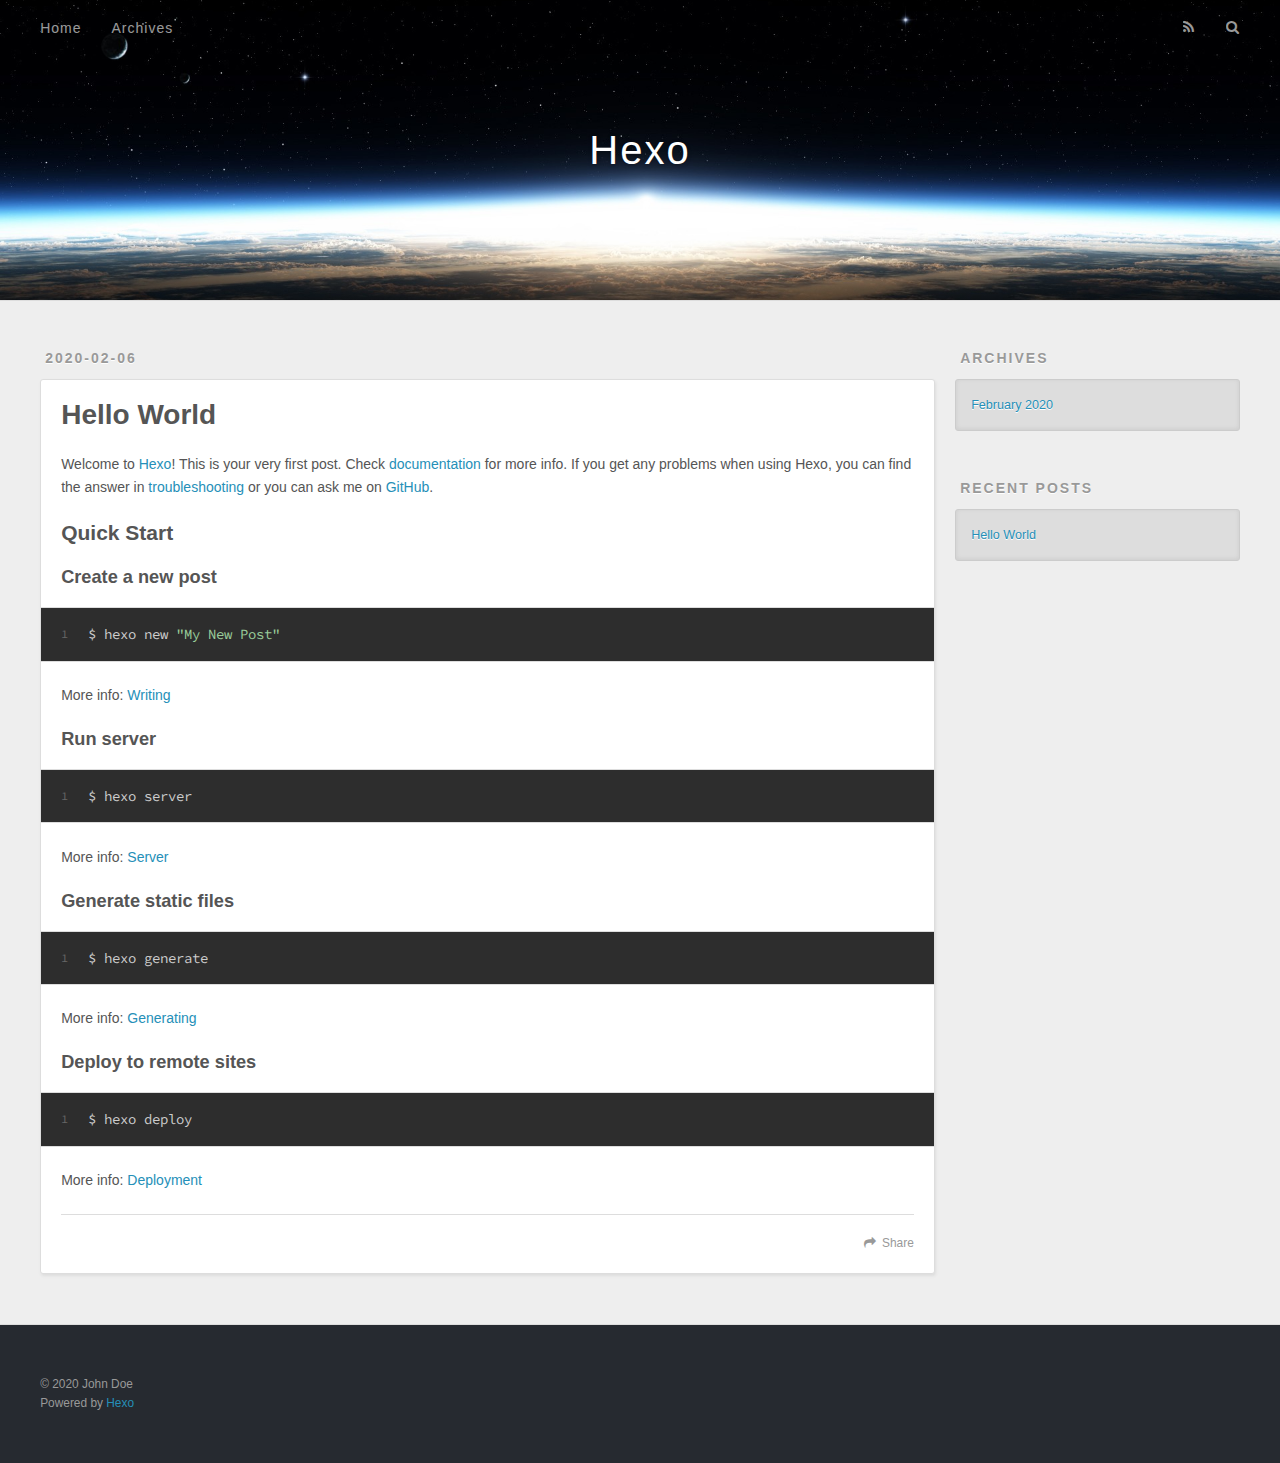
==== index.html @ b63e067d "Site updated: 2020-02-06 22:32:45" ====
<!DOCTYPE html>
<html>
<head>
  <meta charset="utf-8">
  

  
  <title>Hexo</title>
  <meta name="viewport" content="width=device-width, initial-scale=1, maximum-scale=1">
  <meta property="og:type" content="website">
<meta property="og:title" content="Hexo">
<meta property="og:url" content="http://yoursite.com/index.html">
<meta property="og:site_name" content="Hexo">
<meta property="og:locale" content="en_US">
<meta property="article:author" content="John Doe">
<meta name="twitter:card" content="summary">
  
    <link rel="alternate" href="/atom.xml" title="Hexo" type="application/atom+xml">
  
  
    <link rel="icon" href="/favicon.png">
  
  
    <link href="//fonts.googleapis.com/css?family=Source+Code+Pro" rel="stylesheet" type="text/css">
  
  
<link rel="stylesheet" href="/css/style.css">

<meta name="generator" content="Hexo 4.2.0"></head>

<body>
  <div id="container">
    <div id="wrap">
      <header id="header">
  <div id="banner"></div>
  <div id="header-outer" class="outer">
    <div id="header-title" class="inner">
      <h1 id="logo-wrap">
        <a href="/" id="logo">Hexo</a>
      </h1>
      
    </div>
    <div id="header-inner" class="inner">
      <nav id="main-nav">
        <a id="main-nav-toggle" class="nav-icon"></a>
        
          <a class="main-nav-link" href="/">Home</a>
        
          <a class="main-nav-link" href="/archives">Archives</a>
        
      </nav>
      <nav id="sub-nav">
        
          <a id="nav-rss-link" class="nav-icon" href="/atom.xml" title="RSS Feed"></a>
        
        <a id="nav-search-btn" class="nav-icon" title="Search"></a>
      </nav>
      <div id="search-form-wrap">
        <form action="//google.com/search" method="get" accept-charset="UTF-8" class="search-form"><input type="search" name="q" class="search-form-input" placeholder="Search"><button type="submit" class="search-form-submit">&#xF002;</button><input type="hidden" name="sitesearch" value="http://yoursite.com"></form>
      </div>
    </div>
  </div>
</header>
      <div class="outer">
        <section id="main">
  
    <article id="post-hello-world" class="article article-type-post" itemscope itemprop="blogPost">
  <div class="article-meta">
    <a href="/2020/02/06/hello-world/" class="article-date">
  <time datetime="2020-02-06T13:14:49.553Z" itemprop="datePublished">2020-02-06</time>
</a>
    
  </div>
  <div class="article-inner">
    
    
      <header class="article-header">
        
  
    <h1 itemprop="name">
      <a class="article-title" href="/2020/02/06/hello-world/">Hello World</a>
    </h1>
  

      </header>
    
    <div class="article-entry" itemprop="articleBody">
      
        <p>Welcome to <a href="https://hexo.io/" target="_blank" rel="noopener">Hexo</a>! This is your very first post. Check <a href="https://hexo.io/docs/" target="_blank" rel="noopener">documentation</a> for more info. If you get any problems when using Hexo, you can find the answer in <a href="https://hexo.io/docs/troubleshooting.html" target="_blank" rel="noopener">troubleshooting</a> or you can ask me on <a href="https://github.com/hexojs/hexo/issues" target="_blank" rel="noopener">GitHub</a>.</p>
<h2 id="Quick-Start"><a href="#Quick-Start" class="headerlink" title="Quick Start"></a>Quick Start</h2><h3 id="Create-a-new-post"><a href="#Create-a-new-post" class="headerlink" title="Create a new post"></a>Create a new post</h3><figure class="highlight bash"><table><tr><td class="gutter"><pre><span class="line">1</span><br></pre></td><td class="code"><pre><span class="line">$ hexo new <span class="string">"My New Post"</span></span><br></pre></td></tr></table></figure>

<p>More info: <a href="https://hexo.io/docs/writing.html" target="_blank" rel="noopener">Writing</a></p>
<h3 id="Run-server"><a href="#Run-server" class="headerlink" title="Run server"></a>Run server</h3><figure class="highlight bash"><table><tr><td class="gutter"><pre><span class="line">1</span><br></pre></td><td class="code"><pre><span class="line">$ hexo server</span><br></pre></td></tr></table></figure>

<p>More info: <a href="https://hexo.io/docs/server.html" target="_blank" rel="noopener">Server</a></p>
<h3 id="Generate-static-files"><a href="#Generate-static-files" class="headerlink" title="Generate static files"></a>Generate static files</h3><figure class="highlight bash"><table><tr><td class="gutter"><pre><span class="line">1</span><br></pre></td><td class="code"><pre><span class="line">$ hexo generate</span><br></pre></td></tr></table></figure>

<p>More info: <a href="https://hexo.io/docs/generating.html" target="_blank" rel="noopener">Generating</a></p>
<h3 id="Deploy-to-remote-sites"><a href="#Deploy-to-remote-sites" class="headerlink" title="Deploy to remote sites"></a>Deploy to remote sites</h3><figure class="highlight bash"><table><tr><td class="gutter"><pre><span class="line">1</span><br></pre></td><td class="code"><pre><span class="line">$ hexo deploy</span><br></pre></td></tr></table></figure>

<p>More info: <a href="https://hexo.io/docs/one-command-deployment.html" target="_blank" rel="noopener">Deployment</a></p>

      
    </div>
    <footer class="article-footer">
      <a data-url="http://yoursite.com/2020/02/06/hello-world/" data-id="ck6arpplt000034vabdlq5ak6" class="article-share-link">Share</a>
      
      
    </footer>
  </div>
  
</article>


  


</section>
        
          <aside id="sidebar">
  
    

  
    

  
    
  
    
  <div class="widget-wrap">
    <h3 class="widget-title">Archives</h3>
    <div class="widget">
      <ul class="archive-list"><li class="archive-list-item"><a class="archive-list-link" href="/archives/2020/02/">February 2020</a></li></ul>
    </div>
  </div>


  
    
  <div class="widget-wrap">
    <h3 class="widget-title">Recent Posts</h3>
    <div class="widget">
      <ul>
        
          <li>
            <a href="/2020/02/06/hello-world/">Hello World</a>
          </li>
        
      </ul>
    </div>
  </div>

  
</aside>
        
      </div>
      <footer id="footer">
  
  <div class="outer">
    <div id="footer-info" class="inner">
      &copy; 2020 John Doe<br>
      Powered by <a href="http://hexo.io/" target="_blank">Hexo</a>
    </div>
  </div>
</footer>
    </div>
    <nav id="mobile-nav">
  
    <a href="/" class="mobile-nav-link">Home</a>
  
    <a href="/archives" class="mobile-nav-link">Archives</a>
  
</nav>
    

<script src="//ajax.googleapis.com/ajax/libs/jquery/2.0.3/jquery.min.js"></script>


  
<link rel="stylesheet" href="/fancybox/jquery.fancybox.css">

  
<script src="/fancybox/jquery.fancybox.pack.js"></script>




<script src="/js/script.js"></script>




  </div>
</body>
</html>
---- css/style.css ----
body {
  width: 100%;
}
body:before,
body:after {
  content: "";
  display: table;
}
body:after {
  clear: both;
}
html,
body,
div,
span,
applet,
object,
iframe,
h1,
h2,
h3,
h4,
h5,
h6,
p,
blockquote,
pre,
a,
abbr,
acronym,
address,
big,
cite,
code,
del,
dfn,
em,
img,
ins,
kbd,
q,
s,
samp,
small,
strike,
strong,
sub,
sup,
tt,
var,
dl,
dt,
dd,
ol,
ul,
li,
fieldset,
form,
label,
legend,
table,
caption,
tbody,
tfoot,
thead,
tr,
th,
td {
  margin: 0;
  padding: 0;
  border: 0;
  outline: 0;
  font-weight: inherit;
  font-style: inherit;
  font-family: inherit;
  font-size: 100%;
  vertical-align: baseline;
}
body {
  line-height: 1;
  color: #000;
  background: #fff;
}
ol,
ul {
  list-style: none;
}
table {
  border-collapse: separate;
  border-spacing: 0;
  vertical-align: middle;
}
caption,
th,
td {
  text-align: left;
  font-weight: normal;
  vertical-align: middle;
}
a img {
  border: none;
}
input,
button {
  margin: 0;
  padding: 0;
}
input::-moz-focus-inner,
button::-moz-focus-inner {
  border: 0;
  padding: 0;
}
@font-face {
  font-family: FontAwesome;
  font-style: normal;
  font-weight: normal;
  src: url("fonts/fontawesome-webfont.eot?v=#4.0.3");
  src: url("fonts/fontawesome-webfont.eot?#iefix&v=#4.0.3") format("embedded-opentype"), url("fonts/fontawesome-webfont.woff?v=#4.0.3") format("woff"), url("fonts/fontawesome-webfont.ttf?v=#4.0.3") format("truetype"), url("fonts/fontawesome-webfont.svg#fontawesomeregular?v=#4.0.3") format("svg");
}
html,
body,
#container {
  height: 100%;
}
body {
  background: #eee;
  font: 14px -apple-system, BlinkMacSystemFont, "Segoe UI", "Roboto", "Oxygen", "Ubuntu", "Cantarell", "Fira Sans", "Droid Sans", "Helvetica Neue", sans-serif;
  -webkit-text-size-adjust: 100%;
}
.outer {
  max-width: 1220px;
  margin: 0 auto;
  padding: 0 20px;
}
.outer:before,
.outer:after {
  content: "";
  display: table;
}
.outer:after {
  clear: both;
}
.inner {
  display: inline;
  float: left;
  width: 98.33333333333333%;
  margin: 0 0.833333333333333%;
}
.left,
.alignleft {
  float: left;
}
.right,
.alignright {
  float: right;
}
.clear {
  clear: both;
}
#container {
  position: relative;
}
.mobile-nav-on {
  overflow: hidden;
}
#wrap {
  height: 100%;
  width: 100%;
  position: absolute;
  top: 0;
  left: 0;
  -webkit-transition: 0.2s ease-out;
  -moz-transition: 0.2s ease-out;
  -ms-transition: 0.2s ease-out;
  transition: 0.2s ease-out;
  z-index: 1;
  background: #eee;
}
.mobile-nav-on #wrap {
  left: 280px;
}
@media screen and (min-width: 768px) {
  #main {
    display: inline;
    float: left;
    width: 73.33333333333333%;
    margin: 0 0.833333333333333%;
  }
}
.article-date,
.article-category-link,
.archive-year,
.widget-title {
  text-decoration: none;
  text-transform: uppercase;
  letter-spacing: 2px;
  color: #999;
  margin-bottom: 1em;
  margin-left: 5px;
  line-height: 1em;
  text-shadow: 0 1px #fff;
  font-weight: bold;
}
.article-inner,
.archive-article-inner {
  background: #fff;
  -webkit-box-shadow: 1px 2px 3px #ddd;
  box-shadow: 1px 2px 3px #ddd;
  border: 1px solid #ddd;
  border-radius: 3px;
}
.article-entry h1,
.widget h1 {
  font-size: 2em;
}
.article-entry h2,
.widget h2 {
  font-size: 1.5em;
}
.article-entry h3,
.widget h3 {
  font-size: 1.3em;
}
.article-entry h4,
.widget h4 {
  font-size: 1.2em;
}
.article-entry h5,
.widget h5 {
  font-size: 1em;
}
.article-entry h6,
.widget h6 {
  font-size: 1em;
  color: #999;
}
.article-entry hr,
.widget hr {
  border: 1px dashed #ddd;
}
.article-entry strong,
.widget strong {
  font-weight: bold;
}
.article-entry em,
.widget em,
.article-entry cite,
.widget cite {
  font-style: italic;
}
.article-entry sup,
.widget sup,
.article-entry sub,
.widget sub {
  font-size: 0.75em;
  line-height: 0;
  position: relative;
  vertical-align: baseline;
}
.article-entry sup,
.widget sup {
  top: -0.5em;
}
.article-entry sub,
.widget sub {
  bottom: -0.2em;
}
.article-entry small,
.widget small {
  font-size: 0.85em;
}
.article-entry acronym,
.widget acronym,
.article-entry abbr,
.widget abbr {
  border-bottom: 1px dotted;
}
.article-entry ul,
.widget ul,
.article-entry ol,
.widget ol,
.article-entry dl,
.widget dl {
  margin: 0 20px;
  line-height: 1.6em;
}
.article-entry ul ul,
.widget ul ul,
.article-entry ol ul,
.widget ol ul,
.article-entry ul ol,
.widget ul ol,
.article-entry ol ol,
.widget ol ol {
  margin-top: 0;
  margin-bottom: 0;
}
.article-entry ul,
.widget ul {
  list-style: disc;
}
.article-entry ol,
.widget ol {
  list-style: decimal;
}
.article-entry dt,
.widget dt {
  font-weight: bold;
}
#header {
  height: 300px;
  position: relative;
  border-bottom: 1px solid #ddd;
}
#header:before,
#header:after {
  content: "";
  position: absolute;
  left: 0;
  right: 0;
  height: 40px;
}
#header:before {
  top: 0;
  background: -webkit-linear-gradient(rgba(0,0,0,0.2), transparent);
  background: -moz-linear-gradient(rgba(0,0,0,0.2), transparent);
  background: -ms-linear-gradient(rgba(0,0,0,0.2), transparent);
  background: linear-gradient(rgba(0,0,0,0.2), transparent);
}
#header:after {
  bottom: 0;
  background: -webkit-linear-gradient(transparent, rgba(0,0,0,0.2));
  background: -moz-linear-gradient(transparent, rgba(0,0,0,0.2));
  background: -ms-linear-gradient(transparent, rgba(0,0,0,0.2));
  background: linear-gradient(transparent, rgba(0,0,0,0.2));
}
#header-outer {
  height: 100%;
  position: relative;
}
#header-inner {
  position: relative;
  overflow: hidden;
}
#banner {
  position: absolute;
  top: 0;
  left: 0;
  width: 100%;
  height: 100%;
  background: url("images/banner.jpg") center #000;
  -webkit-background-size: cover;
  -moz-background-size: cover;
  background-size: cover;
  z-index: -1;
}
#header-title {
  text-align: center;
  height: 40px;
  position: absolute;
  top: 50%;
  left: 0;
  margin-top: -20px;
}
#logo,
#subtitle {
  text-decoration: none;
  color: #fff;
  font-weight: 300;
  text-shadow: 0 1px 4px rgba(0,0,0,0.3);
}
#logo {
  font-size: 40px;
  line-height: 40px;
  letter-spacing: 2px;
}
#subtitle {
  font-size: 16px;
  line-height: 16px;
  letter-spacing: 1px;
}
#subtitle-wrap {
  margin-top: 16px;
}
#main-nav {
  float: left;
  margin-left: -15px;
}
.nav-icon,
.main-nav-link {
  float: left;
  color: #fff;
  opacity: 0.6;
  text-decoration: none;
  text-shadow: 0 1px rgba(0,0,0,0.2);
  -webkit-transition: opacity 0.2s;
  -moz-transition: opacity 0.2s;
  -ms-transition: opacity 0.2s;
  transition: opacity 0.2s;
  display: block;
  padding: 20px 15px;
}
.nav-icon:hover,
.main-nav-link:hover {
  opacity: 1;
}
.nav-icon {
  font-family: FontAwesome;
  text-align: center;
  font-size: 14px;
  width: 14px;
  height: 14px;
  padding: 20px 15px;
  position: relative;
  cursor: pointer;
}
.main-nav-link {
  font-weight: 300;
  letter-spacing: 1px;
}
@media screen and (max-width: 479px) {
  .main-nav-link {
    display: none;
  }
}
#main-nav-toggle {
  display: none;
}
#main-nav-toggle:before {
  content: "\f0c9";
}
@media screen and (max-width: 479px) {
  #main-nav-toggle {
    display: block;
  }
}
#sub-nav {
  float: right;
  margin-right: -15px;
}
#nav-rss-link:before {
  content: "\f09e";
}
#nav-search-btn:before {
  content: "\f002";
}
#search-form-wrap {
  position: absolute;
  top: 15px;
  width: 150px;
  height: 30px;
  right: -150px;
  opacity: 0;
  -webkit-transition: 0.2s ease-out;
  -moz-transition: 0.2s ease-out;
  -ms-transition: 0.2s ease-out;
  transition: 0.2s ease-out;
}
#search-form-wrap.on {
  opacity: 1;
  right: 0;
}
@media screen and (max-width: 479px) {
  #search-form-wrap {
    width: 100%;
    right: -100%;
  }
}
.search-form {
  position: absolute;
  top: 0;
  left: 0;
  right: 0;
  background: #fff;
  padding: 5px 15px;
  border-radius: 15px;
  -webkit-box-shadow: 0 0 10px rgba(0,0,0,0.3);
  box-shadow: 0 0 10px rgba(0,0,0,0.3);
}
.search-form-input {
  border: none;
  background: none;
  color: #555;
  width: 100%;
  font: 13px -apple-system, BlinkMacSystemFont, "Segoe UI", "Roboto", "Oxygen", "Ubuntu", "Cantarell", "Fira Sans", "Droid Sans", "Helvetica Neue", sans-serif;
  outline: none;
}
.search-form-input::-webkit-search-results-decoration,
.search-form-input::-webkit-search-cancel-button {
  -webkit-appearance: none;
}
.search-form-submit {
  position: absolute;
  top: 50%;
  right: 10px;
  margin-top: -7px;
  font: 13px FontAwesome;
  border: none;
  background: none;
  color: #bbb;
  cursor: pointer;
}
.search-form-submit:hover,
.search-form-submit:focus {
  color: #777;
}
.article {
  margin: 50px 0;
}
.article-inner {
  overflow: hidden;
}
.article-meta:before,
.article-meta:after {
  content: "";
  display: table;
}
.article-meta:after {
  clear: both;
}
.article-date {
  float: left;
}
.article-category {
  float: left;
  line-height: 1em;
  color: #ccc;
  text-shadow: 0 1px #fff;
  margin-left: 8px;
}
.article-category:before {
  content: "\2022";
}
.article-category-link {
  margin: 0 12px 1em;
}
.article-header {
  padding: 20px 20px 0;
}
.article-title {
  text-decoration: none;
  font-size: 2em;
  font-weight: bold;
  color: #555;
  line-height: 1.1em;
  -webkit-transition: color 0.2s;
  -moz-transition: color 0.2s;
  -ms-transition: color 0.2s;
  transition: color 0.2s;
}
a.article-title:hover {
  color: #258fb8;
}
.article-entry {
  color: #555;
  padding: 0 20px;
}
.article-entry:before,
.article-entry:after {
  content: "";
  display: table;
}
.article-entry:after {
  clear: both;
}
.article-entry p,
.article-entry table {
  line-height: 1.6em;
  margin: 1.6em 0;
}
.article-entry h1,
.article-entry h2,
.article-entry h3,
.article-entry h4,
.article-entry h5,
.article-entry h6 {
  font-weight: bold;
}
.article-entry h1,
.article-entry h2,
.article-entry h3,
.article-entry h4,
.article-entry h5,
.article-entry h6 {
  line-height: 1.1em;
  margin: 1.1em 0;
}
.article-entry a {
  color: #258fb8;
  text-decoration: none;
}
.article-entry a:hover {
  text-decoration: underline;
}
.article-entry ul,
.article-entry ol,
.article-entry dl {
  margin-top: 1.6em;
  margin-bottom: 1.6em;
}
.article-entry img,
.article-entry video {
  max-width: 100%;
  height: auto;
  display: block;
  margin: auto;
}
.article-entry iframe {
  border: none;
}
.article-entry table {
  width: 100%;
  border-collapse: collapse;
  border-spacing: 0;
}
.article-entry th {
  font-weight: bold;
  border-bottom: 3px solid #ddd;
  padding-bottom: 0.5em;
}
.article-entry td {
  border-bottom: 1px solid #ddd;
  padding: 10px 0;
}
.article-entry blockquote {
  font-family: Georgia, "Times New Roman", serif;
  font-size: 1.4em;
  margin: 1.6em 20px;
  text-align: center;
}
.article-entry blockquote footer {
  font-size: 14px;
  margin: 1.6em 0;
  font-family: -apple-system, BlinkMacSystemFont, "Segoe UI", "Roboto", "Oxygen", "Ubuntu", "Cantarell", "Fira Sans", "Droid Sans", "Helvetica Neue", sans-serif;
}
.article-entry blockquote footer cite:before {
  content: "—";
  padding: 0 0.5em;
}
.article-entry .pullquote {
  text-align: left;
  width: 45%;
  margin: 0;
}
.article-entry .pullquote.left {
  margin-left: 0.5em;
  margin-right: 1em;
}
.article-entry .pullquote.right {
  margin-right: 0.5em;
  margin-left: 1em;
}
.article-entry .caption {
  color: #999;
  display: block;
  font-size: 0.9em;
  margin-top: 0.5em;
  position: relative;
  text-align: center;
}
.article-entry .video-container {
  position: relative;
  padding-top: 56.25%;
  height: 0;
  overflow: hidden;
}
.article-entry .video-container iframe,
.article-entry .video-container object,
.article-entry .video-container embed {
  position: absolute;
  top: 0;
  left: 0;
  width: 100%;
  height: 100%;
  margin-top: 0;
}
.article-more-link a {
  display: inline-block;
  line-height: 1em;
  padding: 6px 15px;
  border-radius: 15px;
  background: #eee;
  color: #999;
  text-shadow: 0 1px #fff;
  text-decoration: none;
}
.article-more-link a:hover {
  background: #258fb8;
  color: #fff;
  text-decoration: none;
  text-shadow: 0 1px #1e7293;
}
.article-footer {
  font-size: 0.85em;
  line-height: 1.6em;
  border-top: 1px solid #ddd;
  padding-top: 1.6em;
  margin: 0 20px 20px;
}
.article-footer:before,
.article-footer:after {
  content: "";
  display: table;
}
.article-footer:after {
  clear: both;
}
.article-footer a {
  color: #999;
  text-decoration: none;
}
.article-footer a:hover {
  color: #555;
}
.article-tag-list-item {
  float: left;
  margin-right: 10px;
}
.article-tag-list-link:before {
  content: "#";
}
.article-comment-link {
  float: right;
}
.article-comment-link:before {
  content: "\f075";
  font-family: FontAwesome;
  padding-right: 8px;
}
.article-share-link {
  cursor: pointer;
  float: right;
  margin-left: 20px;
}
.article-share-link:before {
  content: "\f064";
  font-family: FontAwesome;
  padding-right: 6px;
}
#article-nav {
  position: relative;
}
#article-nav:before,
#article-nav:after {
  content: "";
  display: table;
}
#article-nav:after {
  clear: both;
}
@media screen and (min-width: 768px) {
  #article-nav {
    margin: 50px 0;
  }
  #article-nav:before {
    width: 8px;
    height: 8px;
    position: absolute;
    top: 50%;
    left: 50%;
    margin-top: -4px;
    margin-left: -4px;
    content: "";
    border-radius: 50%;
    background: #ddd;
    -webkit-box-shadow: 0 1px 2px #fff;
    box-shadow: 0 1px 2px #fff;
  }
}
.article-nav-link-wrap {
  text-decoration: none;
  text-shadow: 0 1px #fff;
  color: #999;
  -webkit-box-sizing: border-box;
  -moz-box-sizing: border-box;
  box-sizing: border-box;
  margin-top: 50px;
  text-align: center;
  display: block;
}
.article-nav-link-wrap:hover {
  color: #555;
}
@media screen and (min-width: 768px) {
  .article-nav-link-wrap {
    width: 50%;
    margin-top: 0;
  }
}
@media screen and (min-width: 768px) {
  #article-nav-newer {
    float: left;
    text-align: right;
    padding-right: 20px;
  }
}
@media screen and (min-width: 768px) {
  #article-nav-older {
    float: right;
    text-align: left;
    padding-left: 20px;
  }
}
.article-nav-caption {
  text-transform: uppercase;
  letter-spacing: 2px;
  color: #ddd;
  line-height: 1em;
  font-weight: bold;
}
#article-nav-newer .article-nav-caption {
  margin-right: -2px;
}
.article-nav-title {
  font-size: 0.85em;
  line-height: 1.6em;
  margin-top: 0.5em;
}
.article-share-box {
  position: absolute;
  display: none;
  background: #fff;
  -webkit-box-shadow: 1px 2px 10px rgba(0,0,0,0.2);
  box-shadow: 1px 2px 10px rgba(0,0,0,0.2);
  border-radius: 3px;
  margin-left: -145px;
  overflow: hidden;
  z-index: 1;
}
.article-share-box.on {
  display: block;
}
.article-share-input {
  width: 100%;
  background: none;
  -webkit-box-sizing: border-box;
  -moz-box-sizing: border-box;
  box-sizing: border-box;
  font: 14px -apple-system, BlinkMacSystemFont, "Segoe UI", "Roboto", "Oxygen", "Ubuntu", "Cantarell", "Fira Sans", "Droid Sans", "Helvetica Neue", sans-serif;
  padding: 0 15px;
  color: #555;
  outline: none;
  border: 1px solid #ddd;
  border-radius: 3px 3px 0 0;
  height: 36px;
  line-height: 36px;
}
.article-share-links {
  background: #eee;
}
.article-share-links:before,
.article-share-links:after {
  content: "";
  display: table;
}
.article-share-links:after {
  clear: both;
}
.article-share-twitter,
.article-share-facebook,
.article-share-pinterest,
.article-share-google {
  width: 50px;
  height: 36px;
  display: block;
  float: left;
  position: relative;
  color: #999;
  text-shadow: 0 1px #fff;
}
.article-share-twitter:before,
.article-share-facebook:before,
.article-share-pinterest:before,
.article-share-google:before {
  font-size: 20px;
  font-family: FontAwesome;
  width: 20px;
  height: 20px;
  position: absolute;
  top: 50%;
  left: 50%;
  margin-top: -10px;
  margin-left: -10px;
  text-align: center;
}
.article-share-twitter:hover,
.article-share-facebook:hover,
.article-share-pinterest:hover,
.article-share-google:hover {
  color: #fff;
}
.article-share-twitter:before {
  content: "\f099";
}
.article-share-twitter:hover {
  background: #00aced;
  text-shadow: 0 1px #008abe;
}
.article-share-facebook:before {
  content: "\f09a";
}
.article-share-facebook:hover {
  background: #3b5998;
  text-shadow: 0 1px #2f477a;
}
.article-share-pinterest:before {
  content: "\f0d2";
}
.article-share-pinterest:hover {
  background: #cb2027;
  text-shadow: 0 1px #a21a1f;
}
.article-share-google:before {
  content: "\f0d5";
}
.article-share-google:hover {
  background: #dd4b39;
  text-shadow: 0 1px #be3221;
}
.article-gallery {
  background: #000;
  position: relative;
}
.article-gallery-photos {
  position: relative;
  overflow: hidden;
}
.article-gallery-img {
  display: none;
  max-width: 100%;
}
.article-gallery-img:first-child {
  display: block;
}
.article-gallery-img.loaded {
  position: absolute;
  display: block;
}
.article-gallery-img img {
  display: block;
  max-width: 100%;
  margin: 0 auto;
}
#comments {
  background: #fff;
  -webkit-box-shadow: 1px 2px 3px #ddd;
  box-shadow: 1px 2px 3px #ddd;
  padding: 20px;
  border: 1px solid #ddd;
  border-radius: 3px;
  margin: 50px 0;
}
#comments a {
  color: #258fb8;
}
.archives-wrap {
  margin: 50px 0;
}
.archives:before,
.archives:after {
  content: "";
  display: table;
}
.archives:after {
  clear: both;
}
.archive-year-wrap {
  margin-bottom: 1em;
}
.archives {
  -webkit-column-gap: 10px;
  -moz-column-gap: 10px;
  column-gap: 10px;
}
@media screen and (min-width: 480px) and (max-width: 767px) {
  .archives {
    -webkit-column-count: 2;
    -moz-column-count: 2;
    column-count: 2;
  }
}
@media screen and (min-width: 768px) {
  .archives {
    -webkit-column-count: 3;
    -moz-column-count: 3;
    column-count: 3;
  }
}
.archive-article {
  -webkit-column-break-inside: avoid;
  page-break-inside: avoid;
  overflow: hidden;
  break-inside: avoid-column;
}
.archive-article-inner {
  padding: 10px;
  margin-bottom: 15px;
}
.archive-article-title {
  text-decoration: none;
  font-weight: bold;
  color: #555;
  -webkit-transition: color 0.2s;
  -moz-transition: color 0.2s;
  -ms-transition: color 0.2s;
  transition: color 0.2s;
  line-height: 1.6em;
}
.archive-article-title:hover {
  color: #258fb8;
}
.archive-article-footer {
  margin-top: 1em;
}
.archive-article-date {
  color: #999;
  text-decoration: none;
  font-size: 0.85em;
  line-height: 1em;
  margin-bottom: 0.5em;
  display: block;
}
#page-nav {
  margin: 50px auto;
  background: #fff;
  -webkit-box-shadow: 1px 2px 3px #ddd;
  box-shadow: 1px 2px 3px #ddd;
  border: 1px solid #ddd;
  border-radius: 3px;
  text-align: center;
  color: #999;
  overflow: hidden;
}
#page-nav:before,
#page-nav:after {
  content: "";
  display: table;
}
#page-nav:after {
  clear: both;
}
#page-nav a,
#page-nav span {
  padding: 10px 20px;
  line-height: 1;
  height: 2ex;
}
#page-nav a {
  color: #999;
  text-decoration: none;
}
#page-nav a:hover {
  background: #999;
  color: #fff;
}
#page-nav .prev {
  float: left;
}
#page-nav .next {
  float: right;
}
#page-nav .page-number {
  display: inline-block;
}
@media screen and (max-width: 479px) {
  #page-nav .page-number {
    display: none;
  }
}
#page-nav .current {
  color: #555;
  font-weight: bold;
}
#page-nav .space {
  color: #ddd;
}
#footer {
  background: #262a30;
  padding: 50px 0;
  border-top: 1px solid #ddd;
  color: #999;
}
#footer a {
  color: #258fb8;
  text-decoration: none;
}
#footer a:hover {
  text-decoration: underline;
}
#footer-info {
  line-height: 1.6em;
  font-size: 0.85em;
}
.article-entry pre,
.article-entry .highlight {
  background: #2d2d2d;
  margin: 0 -20px;
  padding: 15px 20px;
  border-style: solid;
  border-color: #ddd;
  border-width: 1px 0;
  overflow: auto;
  color: #ccc;
  line-height: 22.400000000000002px;
}
.article-entry .highlight .gutter pre,
.article-entry .gist .gist-file .gist-data .line-numbers {
  color: #666;
  font-size: 0.85em;
}
.article-entry pre,
.article-entry code {
  font-family: "Source Code Pro", Consolas, Monaco, Menlo, Consolas, monospace;
}
.article-entry code {
  background: #eee;
  text-shadow: 0 1px #fff;
  padding: 0 0.3em;
}
.article-entry pre code {
  background: none;
  text-shadow: none;
  padding: 0;
}
.article-entry .highlight pre {
  border: none;
  margin: 0;
  padding: 0;
}
.article-entry .highlight table {
  margin: 0;
  width: auto;
}
.article-entry .highlight td {
  border: none;
  padding: 0;
}
.article-entry .highlight figcaption {
  font-size: 0.85em;
  color: #999;
  line-height: 1em;
  margin-bottom: 1em;
}
.article-entry .highlight figcaption:before,
.article-entry .highlight figcaption:after {
  content: "";
  display: table;
}
.article-entry .highlight figcaption:after {
  clear: both;
}
.article-entry .highlight figcaption a {
  float: right;
}
.article-entry .highlight .gutter pre {
  text-align: right;
  padding-right: 20px;
}
.article-entry .highlight .line {
  height: 22.400000000000002px;
}
.article-entry .highlight .line.marked {
  background: #515151;
}
.article-entry .gist {
  margin: 0 -20px;
  border-style: solid;
  border-color: #ddd;
  border-width: 1px 0;
  background: #2d2d2d;
  padding: 15px 20px 15px 0;
}
.article-entry .gist .gist-file {
  border: none;
  font-family: "Source Code Pro", Consolas, Monaco, Menlo, Consolas, monospace;
  margin: 0;
}
.article-entry .gist .gist-file .gist-data {
  background: none;
  border: none;
}
.article-entry .gist .gist-file .gist-data .line-numbers {
  background: none;
  border: none;
  padding: 0 20px 0 0;
}
.article-entry .gist .gist-file .gist-data .line-data {
  padding: 0 !important;
}
.article-entry .gist .gist-file .highlight {
  margin: 0;
  padding: 0;
  border: none;
}
.article-entry .gist .gist-file .gist-meta {
  background: #2d2d2d;
  color: #999;
  font: 0.85em -apple-system, BlinkMacSystemFont, "Segoe UI", "Roboto", "Oxygen", "Ubuntu", "Cantarell", "Fira Sans", "Droid Sans", "Helvetica Neue", sans-serif;
  text-shadow: 0 0;
  padding: 0;
  margin-top: 1em;
  margin-left: 20px;
}
.article-entry .gist .gist-file .gist-meta a {
  color: #258fb8;
  font-weight: normal;
}
.article-entry .gist .gist-file .gist-meta a:hover {
  text-decoration: underline;
}
pre .comment,
pre .title {
  color: #999;
}
pre .variable,
pre .attribute,
pre .tag,
pre .regexp,
pre .ruby .constant,
pre .xml .tag .title,
pre .xml .pi,
pre .xml .doctype,
pre .html .doctype,
pre .css .id,
pre .css .class,
pre .css .pseudo {
  color: #f2777a;
}
pre .number,
pre .preprocessor,
pre .built_in,
pre .literal,
pre .params,
pre .constant {
  color: #f99157;
}
pre .class,
pre .ruby .class .title,
pre .css .rules .attribute {
  color: #9c9;
}
pre .string,
pre .value,
pre .inheritance,
pre .header,
pre .ruby .symbol,
pre .xml .cdata {
  color: #9c9;
}
pre .css .hexcolor {
  color: #6cc;
}
pre .function,
pre .python .decorator,
pre .python .title,
pre .ruby .function .title,
pre .ruby .title .keyword,
pre .perl .sub,
pre .javascript .title,
pre .coffeescript .title {
  color: #69c;
}
pre .keyword,
pre .javascript .function {
  color: #c9c;
}
@media screen and (max-width: 479px) {
  #mobile-nav {
    position: absolute;
    top: 0;
    left: 0;
    width: 280px;
    height: 100%;
    background: #191919;
    border-right: 1px solid #fff;
  }
}
@media screen and (max-width: 479px) {
  .mobile-nav-link {
    display: block;
    color: #999;
    text-decoration: none;
    padding: 15px 20px;
    font-weight: bold;
  }
  .mobile-nav-link:hover {
    color: #fff;
  }
}
@media screen and (min-width: 768px) {
  #sidebar {
    display: inline;
    float: left;
    width: 23.333333333333332%;
    margin: 0 0.833333333333333%;
  }
}
.widget-wrap {
  margin: 50px 0;
}
.widget {
  color: #777;
  text-shadow: 0 1px #fff;
  background: #ddd;
  -webkit-box-shadow: 0 -1px 4px #ccc inset;
  box-shadow: 0 -1px 4px #ccc inset;
  border: 1px solid #ccc;
  padding: 15px;
  border-radius: 3px;
}
.widget a {
  color: #258fb8;
  text-decoration: none;
}
.widget a:hover {
  text-decoration: underline;
}
.widget ul ul,
.widget ol ul,
.widget dl ul,
.widget ul ol,
.widget ol ol,
.widget dl ol,
.widget ul dl,
.widget ol dl,
.widget dl dl {
  margin-left: 15px;
  list-style: disc;
}
.widget {
  line-height: 1.6em;
  word-wrap: break-word;
  font-size: 0.9em;
}
.widget ul,
.widget ol {
  list-style: none;
  margin: 0;
}
.widget ul ul,
.widget ol ul,
.widget ul ol,
.widget ol ol {
  margin: 0 20px;
}
.widget ul ul,
.widget ol ul {
  list-style: disc;
}
.widget ul ol,
.widget ol ol {
  list-style: decimal;
}
.category-list-count,
.tag-list-count,
.archive-list-count {
  padding-left: 5px;
  color: #999;
  font-size: 0.85em;
}
.category-list-count:before,
.tag-list-count:before,
.archive-list-count:before {
  content: "(";
}
.category-list-count:after,
.tag-list-count:after,
.archive-list-count:after {
  content: ")";
}
.tagcloud a {
  margin-right: 5px;
  display: inline-block;
}
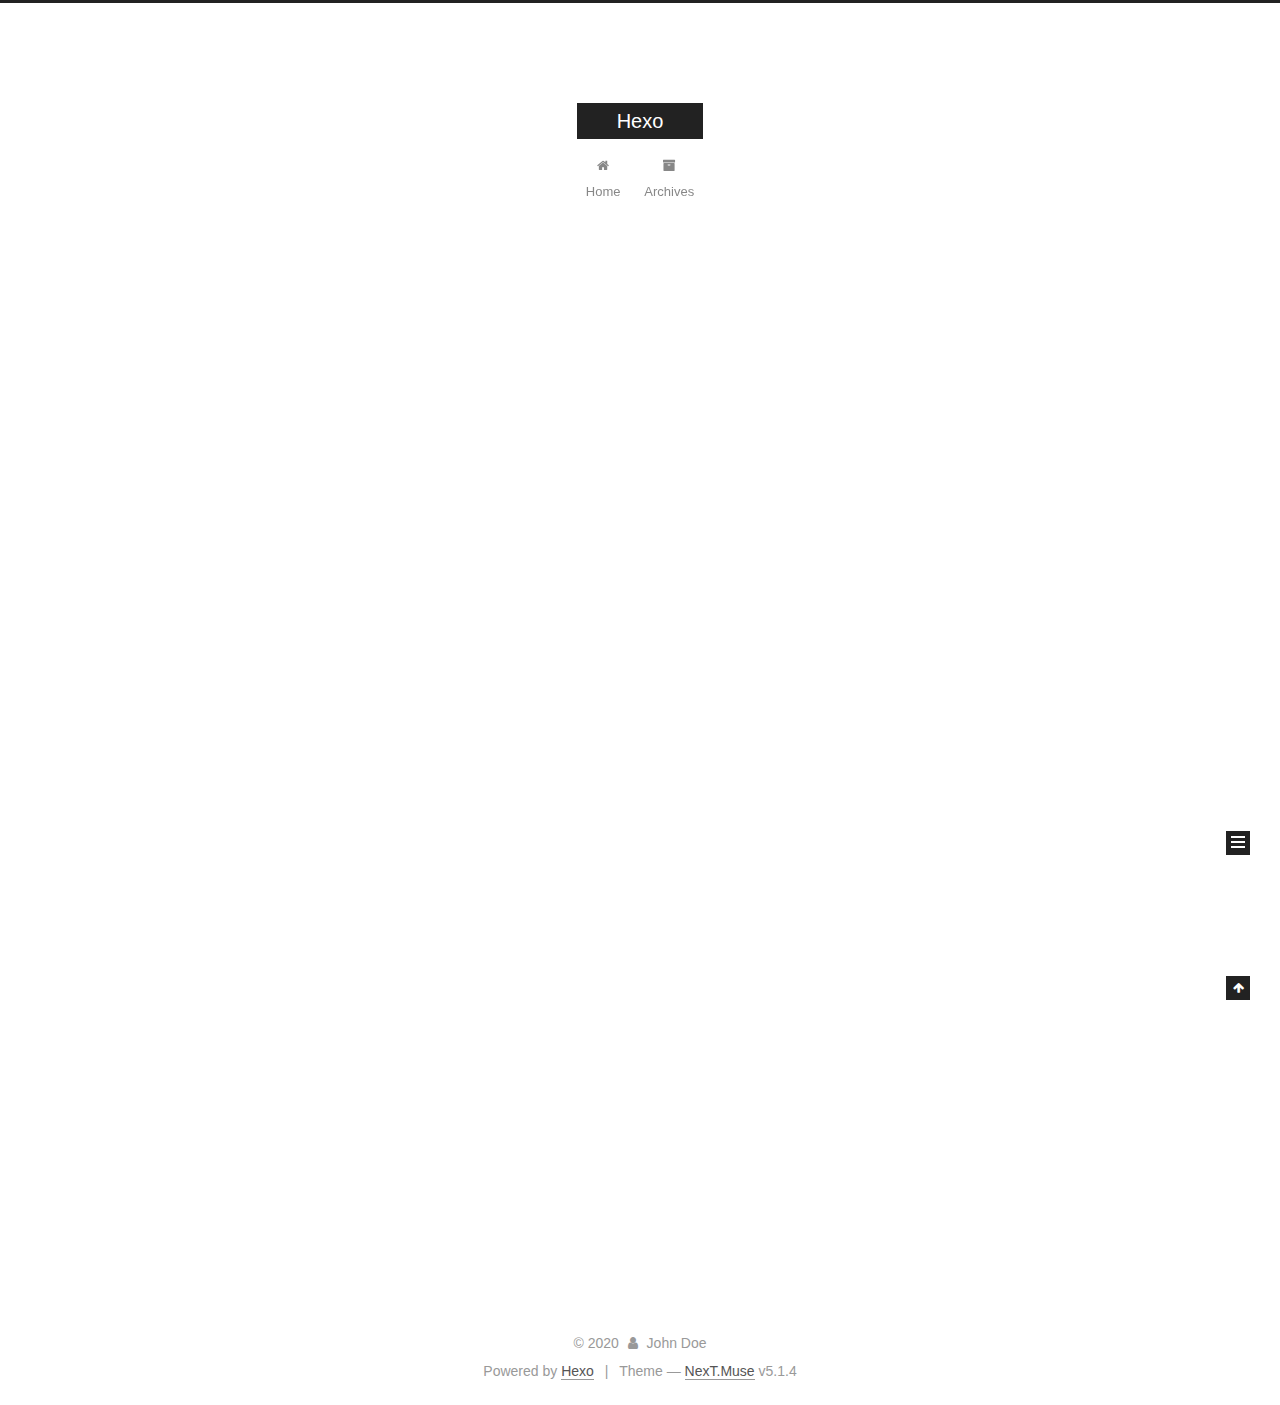
==== commit 9bf186f2: "Site updated: 2020-02-08 11:07:52" ====
--- a/index.html
+++ b/index.html
@@ -1,196 +1,620 @@
 <!DOCTYPE html>
-<html>
+
+
+
+  
+
+
+<html class="theme-next muse use-motion" lang="en">
 <head>
-  <meta charset="utf-8">
-  
-
-  
-  <title>Hexo</title>
-  <meta name="viewport" content="width=device-width, initial-scale=1, maximum-scale=1">
-  <meta property="og:type" content="website">
+  <meta charset="UTF-8"/>
+<meta http-equiv="X-UA-Compatible" content="IE=edge" />
+<meta name="viewport" content="width=device-width, initial-scale=1, maximum-scale=1"/>
+<meta name="theme-color" content="#222">
+
+
+
+
+
+
+
+
+
+<meta http-equiv="Cache-Control" content="no-transform" />
+<meta http-equiv="Cache-Control" content="no-siteapp" />
+
+
+
+
+
+
+
+
+
+
+
+
+
+
+
+
+  
+  
+  <link href="/lib/fancybox/source/jquery.fancybox.css?v=2.1.5" rel="stylesheet" type="text/css" />
+
+
+
+
+
+
+
+<link href="/lib/font-awesome/css/font-awesome.min.css?v=4.6.2" rel="stylesheet" type="text/css" />
+
+<link href="/css/main.css?v=5.1.4" rel="stylesheet" type="text/css" />
+
+
+  <link rel="apple-touch-icon" sizes="180x180" href="/images/apple-touch-icon-next.png?v=5.1.4">
+
+
+  <link rel="icon" type="image/png" sizes="32x32" href="/images/favicon-32x32-next.png?v=5.1.4">
+
+
+  <link rel="icon" type="image/png" sizes="16x16" href="/images/favicon-16x16-next.png?v=5.1.4">
+
+
+  <link rel="mask-icon" href="/images/logo.svg?v=5.1.4" color="#222">
+
+
+
+
+
+  <meta name="keywords" content="Hexo, NexT" />
+
+
+
+
+
+
+
+
+
+
+<meta property="og:type" content="website">
 <meta property="og:title" content="Hexo">
 <meta property="og:url" content="http://yoursite.com/index.html">
 <meta property="og:site_name" content="Hexo">
 <meta property="og:locale" content="en_US">
 <meta property="article:author" content="John Doe">
 <meta name="twitter:card" content="summary">
-  
-    <link rel="alternate" href="/atom.xml" title="Hexo" type="application/atom+xml">
-  
-  
-    <link rel="icon" href="/favicon.png">
-  
-  
-    <link href="//fonts.googleapis.com/css?family=Source+Code+Pro" rel="stylesheet" type="text/css">
-  
-  
-<link rel="stylesheet" href="/css/style.css">
+
+
+
+<script type="text/javascript" id="hexo.configurations">
+  var NexT = window.NexT || {};
+  var CONFIG = {
+    root: '/',
+    scheme: 'Muse',
+    version: '5.1.4',
+    sidebar: {"position":"left","display":"post","offset":12,"b2t":false,"scrollpercent":false,"onmobile":false},
+    fancybox: true,
+    tabs: true,
+    motion: {"enable":true,"async":false,"transition":{"post_block":"fadeIn","post_header":"slideDownIn","post_body":"slideDownIn","coll_header":"slideLeftIn","sidebar":"slideUpIn"}},
+    duoshuo: {
+      userId: '0',
+      author: 'Author'
+    },
+    algolia: {
+      applicationID: '',
+      apiKey: '',
+      indexName: '',
+      hits: {"per_page":10},
+      labels: {"input_placeholder":"Search for Posts","hits_empty":"We didn't find any results for the search: ${query}","hits_stats":"${hits} results found in ${time} ms"}
+    }
+  };
+</script>
+
+
+
+  <link rel="canonical" href="http://yoursite.com/"/>
+
+
+
+
+
+  <title>Hexo</title>
+  
+
+
+
+
+
+
+
 
 <meta name="generator" content="Hexo 4.2.0"></head>
 
-<body>
-  <div id="container">
-    <div id="wrap">
-      <header id="header">
-  <div id="banner"></div>
-  <div id="header-outer" class="outer">
-    <div id="header-title" class="inner">
-      <h1 id="logo-wrap">
-        <a href="/" id="logo">Hexo</a>
-      </h1>
-      
+<body itemscope itemtype="http://schema.org/WebPage" lang="en">
+
+  
+  
+    
+  
+
+  <div class="container sidebar-position-left 
+  page-home">
+    <div class="headband"></div>
+
+    <header id="header" class="header" itemscope itemtype="http://schema.org/WPHeader">
+      <div class="header-inner"><div class="site-brand-wrapper">
+  <div class="site-meta ">
+    
+
+    <div class="custom-logo-site-title">
+      <a href="/"  class="brand" rel="start">
+        <span class="logo-line-before"><i></i></span>
+        <span class="site-title">Hexo</span>
+        <span class="logo-line-after"><i></i></span>
+      </a>
     </div>
-    <div id="header-inner" class="inner">
-      <nav id="main-nav">
-        <a id="main-nav-toggle" class="nav-icon"></a>
-        
-          <a class="main-nav-link" href="/">Home</a>
-        
-          <a class="main-nav-link" href="/archives">Archives</a>
-        
-      </nav>
-      <nav id="sub-nav">
-        
-          <a id="nav-rss-link" class="nav-icon" href="/atom.xml" title="RSS Feed"></a>
-        
-        <a id="nav-search-btn" class="nav-icon" title="Search"></a>
-      </nav>
-      <div id="search-form-wrap">
-        <form action="//google.com/search" method="get" accept-charset="UTF-8" class="search-form"><input type="search" name="q" class="search-form-input" placeholder="Search"><button type="submit" class="search-form-submit">&#xF002;</button><input type="hidden" name="sitesearch" value="http://yoursite.com"></form>
-      </div>
+      
+        <p class="site-subtitle"></p>
+      
+  </div>
+
+  <div class="site-nav-toggle">
+    <button>
+      <span class="btn-bar"></span>
+      <span class="btn-bar"></span>
+      <span class="btn-bar"></span>
+    </button>
+  </div>
+</div>
+
+<nav class="site-nav">
+  
+
+  
+    <ul id="menu" class="menu">
+      
+        
+        <li class="menu-item menu-item-home">
+          <a href="/%20" rel="section">
+            
+              <i class="menu-item-icon fa fa-fw fa-home"></i> <br />
+            
+            Home
+          </a>
+        </li>
+      
+        
+        <li class="menu-item menu-item-archives">
+          <a href="/archives/%20" rel="section">
+            
+              <i class="menu-item-icon fa fa-fw fa-archive"></i> <br />
+            
+            Archives
+          </a>
+        </li>
+      
+
+      
+    </ul>
+  
+
+  
+</nav>
+
+
+
+ </div>
+    </header>
+
+    <main id="main" class="main">
+      <div class="main-inner">
+        <div class="content-wrap">
+          <div id="content" class="content">
+            
+  <section id="posts" class="posts-expand">
+    
+      
+
+  
+
+  
+  
+  
+
+  <article class="post post-type-normal" itemscope itemtype="http://schema.org/Article">
+  
+  
+  
+  <div class="post-block">
+    <link itemprop="mainEntityOfPage" href="http://yoursite.com/2020/02/06/hello-world/">
+
+    <span hidden itemprop="author" itemscope itemtype="http://schema.org/Person">
+      <meta itemprop="name" content="John Doe">
+      <meta itemprop="description" content="">
+      <meta itemprop="image" content="/images/avatar.gif">
+    </span>
+
+    <span hidden itemprop="publisher" itemscope itemtype="http://schema.org/Organization">
+      <meta itemprop="name" content="Hexo">
+    </span>
+
+    
+      <header class="post-header">
+
+        
+        
+          <h1 class="post-title" itemprop="name headline">
+                
+                <a class="post-title-link" href="/2020/02/06/hello-world/" itemprop="url">Hello World</a></h1>
+        
+
+        <div class="post-meta">
+          <span class="post-time">
+            
+              <span class="post-meta-item-icon">
+                <i class="fa fa-calendar-o"></i>
+              </span>
+              
+                <span class="post-meta-item-text">Posted on</span>
+              
+              <time title="Post created" itemprop="dateCreated datePublished" datetime="2020-02-06T22:14:49+09:00">
+                2020-02-06
+              </time>
+            
+
+            
+
+            
+          </span>
+
+          
+
+          
+            
+          
+
+          
+          
+
+          
+
+          
+
+          
+
+        </div>
+      </header>
+    
+
+    
+    
+    
+    <div class="post-body" itemprop="articleBody">
+
+      
+      
+
+      
+        
+          
+            <p>Welcome to <a href="https://hexo.io/" target="_blank" rel="noopener">Hexo</a>! This is your very first post. Check <a href="https://hexo.io/docs/" target="_blank" rel="noopener">documentation</a> for more info. If you get any problems when using Hexo, you can find the answer in <a href="https://hexo.io/docs/troubleshooting.html" target="_blank" rel="noopener">troubleshooting</a> or you can ask me on <a href="https://github.com/hexojs/hexo/issues" target="_blank" rel="noopener">GitHub</a>.</p>
+<h2 id="Quick-Start"><a href="#Quick-Start" class="headerlink" title="Quick Start"></a>Quick Start</h2><h3 id="Create-a-new-post"><a href="#Create-a-new-post" class="headerlink" title="Create a new post"></a>Create a new post</h3><figure class="highlight bash"><table><tr><td class="gutter"><pre><span class="line">1</span><br></pre></td><td class="code"><pre><span class="line">$ hexo new <span class="string">"My New Post"</span></span><br></pre></td></tr></table></figure>
+
+<p>More info: <a href="https://hexo.io/docs/writing.html" target="_blank" rel="noopener">Writing</a></p>
+<h3 id="Run-server"><a href="#Run-server" class="headerlink" title="Run server"></a>Run server</h3><figure class="highlight bash"><table><tr><td class="gutter"><pre><span class="line">1</span><br></pre></td><td class="code"><pre><span class="line">$ hexo server</span><br></pre></td></tr></table></figure>
+
+<p>More info: <a href="https://hexo.io/docs/server.html" target="_blank" rel="noopener">Server</a></p>
+<h3 id="Generate-static-files"><a href="#Generate-static-files" class="headerlink" title="Generate static files"></a>Generate static files</h3><figure class="highlight bash"><table><tr><td class="gutter"><pre><span class="line">1</span><br></pre></td><td class="code"><pre><span class="line">$ hexo generate</span><br></pre></td></tr></table></figure>
+
+<p>More info: <a href="https://hexo.io/docs/generating.html" target="_blank" rel="noopener">Generating</a></p>
+<h3 id="Deploy-to-remote-sites"><a href="#Deploy-to-remote-sites" class="headerlink" title="Deploy to remote sites"></a>Deploy to remote sites</h3><figure class="highlight bash"><table><tr><td class="gutter"><pre><span class="line">1</span><br></pre></td><td class="code"><pre><span class="line">$ hexo deploy</span><br></pre></td></tr></table></figure>
+
+<p>More info: <a href="https://hexo.io/docs/one-command-deployment.html" target="_blank" rel="noopener">Deployment</a></p>
+
+          
+        
+      
+    </div>
+    
+    
+    
+
+    
+
+    
+
+    
+
+    <footer class="post-footer">
+      
+
+      
+
+      
+
+      
+      
+        <div class="post-eof"></div>
+      
+    </footer>
+  </div>
+  
+  
+  
+  </article>
+
+
+    
+  </section>
+
+  
+
+
+          </div>
+          
+
+
+          
+
+        </div>
+        
+          
+  
+  <div class="sidebar-toggle">
+    <div class="sidebar-toggle-line-wrap">
+      <span class="sidebar-toggle-line sidebar-toggle-line-first"></span>
+      <span class="sidebar-toggle-line sidebar-toggle-line-middle"></span>
+      <span class="sidebar-toggle-line sidebar-toggle-line-last"></span>
     </div>
   </div>
-</header>
-      <div class="outer">
-        <section id="main">
-  
-    <article id="post-hello-world" class="article article-type-post" itemscope itemprop="blogPost">
-  <div class="article-meta">
-    <a href="/2020/02/06/hello-world/" class="article-date">
-  <time datetime="2020-02-06T13:14:49.553Z" itemprop="datePublished">2020-02-06</time>
-</a>
-    
+
+  <aside id="sidebar" class="sidebar">
+    
+    <div class="sidebar-inner">
+
+      
+
+      
+
+      <section class="site-overview-wrap sidebar-panel sidebar-panel-active">
+        <div class="site-overview">
+          <div class="site-author motion-element" itemprop="author" itemscope itemtype="http://schema.org/Person">
+            
+              <p class="site-author-name" itemprop="name">John Doe</p>
+              <p class="site-description motion-element" itemprop="description"></p>
+          </div>
+
+          <nav class="site-state motion-element">
+
+            
+              <div class="site-state-item site-state-posts">
+              
+                <a href="/archives/%20%7C%7C%20archive">
+              
+                  <span class="site-state-item-count">1</span>
+                  <span class="site-state-item-name">posts</span>
+                </a>
+              </div>
+            
+
+            
+
+            
+
+          </nav>
+
+          
+
+          
+
+          
+          
+
+          
+          
+
+          
+
+        </div>
+      </section>
+
+      
+
+      
+
+    </div>
+  </aside>
+
+
+        
+      </div>
+    </main>
+
+    <footer id="footer" class="footer">
+      <div class="footer-inner">
+        <div class="copyright">&copy; <span itemprop="copyrightYear">2020</span>
+  <span class="with-love">
+    <i class="fa fa-user"></i>
+  </span>
+  <span class="author" itemprop="copyrightHolder">John Doe</span>
+
+  
+</div>
+
+
+  <div class="powered-by">Powered by <a class="theme-link" target="_blank" href="https://hexo.io">Hexo</a></div>
+
+
+
+  <span class="post-meta-divider">|</span>
+
+
+
+  <div class="theme-info">Theme &mdash; <a class="theme-link" target="_blank" href="https://github.com/iissnan/hexo-theme-next">NexT.Muse</a> v5.1.4</div>
+
+
+
+
+        
+
+
+
+
+
+
+
+        
+      </div>
+    </footer>
+
+    
+      <div class="back-to-top">
+        <i class="fa fa-arrow-up"></i>
+        
+      </div>
+    
+
+    
+
   </div>
-  <div class="article-inner">
-    
-    
-      <header class="article-header">
-        
-  
-    <h1 itemprop="name">
-      <a class="article-title" href="/2020/02/06/hello-world/">Hello World</a>
-    </h1>
-  
-
-      </header>
-    
-    <div class="article-entry" itemprop="articleBody">
-      
-        <p>Welcome to <a href="https://hexo.io/" target="_blank" rel="noopener">Hexo</a>! This is your very first post. Check <a href="https://hexo.io/docs/" target="_blank" rel="noopener">documentation</a> for more info. If you get any problems when using Hexo, you can find the answer in <a href="https://hexo.io/docs/troubleshooting.html" target="_blank" rel="noopener">troubleshooting</a> or you can ask me on <a href="https://github.com/hexojs/hexo/issues" target="_blank" rel="noopener">GitHub</a>.</p>
-<h2 id="Quick-Start"><a href="#Quick-Start" class="headerlink" title="Quick Start"></a>Quick Start</h2><h3 id="Create-a-new-post"><a href="#Create-a-new-post" class="headerlink" title="Create a new post"></a>Create a new post</h3><figure class="highlight bash"><table><tr><td class="gutter"><pre><span class="line">1</span><br></pre></td><td class="code"><pre><span class="line">$ hexo new <span class="string">"My New Post"</span></span><br></pre></td></tr></table></figure>
-
-<p>More info: <a href="https://hexo.io/docs/writing.html" target="_blank" rel="noopener">Writing</a></p>
-<h3 id="Run-server"><a href="#Run-server" class="headerlink" title="Run server"></a>Run server</h3><figure class="highlight bash"><table><tr><td class="gutter"><pre><span class="line">1</span><br></pre></td><td class="code"><pre><span class="line">$ hexo server</span><br></pre></td></tr></table></figure>
-
-<p>More info: <a href="https://hexo.io/docs/server.html" target="_blank" rel="noopener">Server</a></p>
-<h3 id="Generate-static-files"><a href="#Generate-static-files" class="headerlink" title="Generate static files"></a>Generate static files</h3><figure class="highlight bash"><table><tr><td class="gutter"><pre><span class="line">1</span><br></pre></td><td class="code"><pre><span class="line">$ hexo generate</span><br></pre></td></tr></table></figure>
-
-<p>More info: <a href="https://hexo.io/docs/generating.html" target="_blank" rel="noopener">Generating</a></p>
-<h3 id="Deploy-to-remote-sites"><a href="#Deploy-to-remote-sites" class="headerlink" title="Deploy to remote sites"></a>Deploy to remote sites</h3><figure class="highlight bash"><table><tr><td class="gutter"><pre><span class="line">1</span><br></pre></td><td class="code"><pre><span class="line">$ hexo deploy</span><br></pre></td></tr></table></figure>
-
-<p>More info: <a href="https://hexo.io/docs/one-command-deployment.html" target="_blank" rel="noopener">Deployment</a></p>
-
-      
-    </div>
-    <footer class="article-footer">
-      <a data-url="http://yoursite.com/2020/02/06/hello-world/" data-id="ck6arpplt000034vabdlq5ak6" class="article-share-link">Share</a>
-      
-      
-    </footer>
-  </div>
-  
-</article>
-
-
-  
-
-
-</section>
-        
-          <aside id="sidebar">
-  
-    
-
-  
-    
-
-  
-    
-  
-    
-  <div class="widget-wrap">
-    <h3 class="widget-title">Archives</h3>
-    <div class="widget">
-      <ul class="archive-list"><li class="archive-list-item"><a class="archive-list-link" href="/archives/2020/02/">February 2020</a></li></ul>
-    </div>
-  </div>
-
-
-  
-    
-  <div class="widget-wrap">
-    <h3 class="widget-title">Recent Posts</h3>
-    <div class="widget">
-      <ul>
-        
-          <li>
-            <a href="/2020/02/06/hello-world/">Hello World</a>
-          </li>
-        
-      </ul>
-    </div>
-  </div>
-
-  
-</aside>
-        
-      </div>
-      <footer id="footer">
-  
-  <div class="outer">
-    <div id="footer-info" class="inner">
-      &copy; 2020 John Doe<br>
-      Powered by <a href="http://hexo.io/" target="_blank">Hexo</a>
-    </div>
-  </div>
-</footer>
-    </div>
-    <nav id="mobile-nav">
-  
-    <a href="/" class="mobile-nav-link">Home</a>
-  
-    <a href="/archives" class="mobile-nav-link">Archives</a>
-  
-</nav>
-    
-
-<script src="//ajax.googleapis.com/ajax/libs/jquery/2.0.3/jquery.min.js"></script>
-
-
-  
-<link rel="stylesheet" href="/fancybox/jquery.fancybox.css">
-
-  
-<script src="/fancybox/jquery.fancybox.pack.js"></script>
-
-
-
-
-<script src="/js/script.js"></script>
-
-
-
-
-  </div>
+
+  
+
+<script type="text/javascript">
+  if (Object.prototype.toString.call(window.Promise) !== '[object Function]') {
+    window.Promise = null;
+  }
+</script>
+
+
+
+
+
+
+
+
+
+  
+
+
+
+
+
+
+
+
+
+
+
+
+  
+  
+    <script type="text/javascript" src="/lib/jquery/index.js?v=2.1.3"></script>
+  
+
+  
+  
+    <script type="text/javascript" src="/lib/fastclick/lib/fastclick.min.js?v=1.0.6"></script>
+  
+
+  
+  
+    <script type="text/javascript" src="/lib/jquery_lazyload/jquery.lazyload.js?v=1.9.7"></script>
+  
+
+  
+  
+    <script type="text/javascript" src="/lib/velocity/velocity.min.js?v=1.2.1"></script>
+  
+
+  
+  
+    <script type="text/javascript" src="/lib/velocity/velocity.ui.min.js?v=1.2.1"></script>
+  
+
+  
+  
+    <script type="text/javascript" src="/lib/fancybox/source/jquery.fancybox.pack.js?v=2.1.5"></script>
+  
+
+
+  
+
+
+  <script type="text/javascript" src="/js/src/utils.js?v=5.1.4"></script>
+
+  <script type="text/javascript" src="/js/src/motion.js?v=5.1.4"></script>
+
+
+
+  
+  
+
+  
+
+  
+
+
+  <script type="text/javascript" src="/js/src/bootstrap.js?v=5.1.4"></script>
+
+
+
+  
+
+
+  
+
+
+
+
+	
+
+
+
+
+
+  
+
+
+
+
+
+  
+
+
+
+
+
+
+
+
+
+
+
+
+  
+
+
+
+
+
+  
+
+  
+
+  
+
+  
+  
+
+  
+
+  
+
+  
+
 </body>
-</html>+</html>
--- a/css/main.css
+++ b/css/main.css
@@ -0,0 +1,2662 @@
+/* normalize.css v3.0.2 | MIT License | git.io/normalize */
+html {
+  font-family: sans-serif; /* 1 */
+  -ms-text-size-adjust: 100%; /* 2 */
+  -webkit-text-size-adjust: 100%; /* 2 */
+}
+body {
+  margin: 0;
+}
+article,
+aside,
+details,
+figcaption,
+figure,
+footer,
+header,
+hgroup,
+main,
+menu,
+nav,
+section,
+summary {
+  display: block;
+}
+audio,
+canvas,
+progress,
+video {
+  display: inline-block; /* 1 */
+  vertical-align: baseline; /* 2 */
+}
+audio:not([controls]) {
+  display: none;
+  height: 0;
+}
+[hidden],
+template {
+  display: none;
+}
+a {
+  background-color: transparent;
+}
+a:active,
+a:hover {
+  outline: 0;
+}
+abbr[title] {
+  border-bottom: 1px dotted;
+}
+b,
+strong {
+  font-weight: bold;
+}
+dfn {
+  font-style: italic;
+}
+h1 {
+  font-size: 2em;
+  margin: 0.67em 0;
+}
+mark {
+  background: #ff0;
+  color: #000;
+}
+small {
+  font-size: 80%;
+}
+sub,
+sup {
+  font-size: 75%;
+  line-height: 0;
+  position: relative;
+  vertical-align: baseline;
+}
+sup {
+  top: -0.5em;
+}
+sub {
+  bottom: -0.25em;
+}
+img {
+  border: 0;
+}
+svg:not(:root) {
+  overflow: hidden;
+}
+figure {
+  margin: 1em 40px;
+}
+hr {
+  -moz-box-sizing: content-box;
+  box-sizing: content-box;
+  height: 0;
+}
+pre {
+  overflow: auto;
+}
+code,
+kbd,
+pre,
+samp {
+  font-family: monospace, monospace;
+  font-size: 1em;
+}
+button,
+input,
+optgroup,
+select,
+textarea {
+  color: inherit; /* 1 */
+  font: inherit; /* 2 */
+  margin: 0; /* 3 */
+}
+button {
+  overflow: visible;
+}
+button,
+select {
+  text-transform: none;
+}
+button,
+html input[type="button"],
+input[type="reset"],
+input[type="submit"] {
+  -webkit-appearance: button; /* 2 */
+  cursor: pointer; /* 3 */
+}
+button[disabled],
+html input[disabled] {
+  cursor: default;
+}
+button::-moz-focus-inner,
+input::-moz-focus-inner {
+  border: 0;
+  padding: 0;
+}
+input {
+  line-height: normal;
+}
+input[type="checkbox"],
+input[type="radio"] {
+  box-sizing: border-box; /* 1 */
+  padding: 0; /* 2 */
+}
+input[type="number"]::-webkit-inner-spin-button,
+input[type="number"]::-webkit-outer-spin-button {
+  height: auto;
+}
+input[type="search"] {
+  -webkit-appearance: textfield; /* 1 */
+  -moz-box-sizing: content-box;
+  -webkit-box-sizing: content-box; /* 2 */
+  box-sizing: content-box;
+}
+input[type="search"]::-webkit-search-cancel-button,
+input[type="search"]::-webkit-search-decoration {
+  -webkit-appearance: none;
+}
+fieldset {
+  border: 1px solid #c0c0c0;
+  margin: 0 2px;
+  padding: 0.35em 0.625em 0.75em;
+}
+legend {
+  border: 0; /* 1 */
+  padding: 0; /* 2 */
+}
+textarea {
+  overflow: auto;
+}
+optgroup {
+  font-weight: bold;
+}
+table {
+  border-collapse: collapse;
+  border-spacing: 0;
+}
+td,
+th {
+  padding: 0;
+}
+::selection {
+  background: #262a30;
+  color: #fff;
+}
+body {
+  position: relative;
+  font-family: 'Lato', "PingFang SC", "Microsoft YaHei", sans-serif;
+  font-size: 14px;
+  line-height: 2;
+  color: #555;
+  background: #fff;
+}
+@media (max-width: 767px) {
+  body {
+    padding-right: 0 !important;
+  }
+}
+@media (min-width: 768px) and (max-width: 991px) {
+  body {
+    padding-right: 0 !important;
+  }
+}
+@media (min-width: 1600px) {
+  body {
+    font-size: 16px;
+  }
+}
+h1,
+h2,
+h3,
+h4,
+h5,
+h6 {
+  margin: 0;
+  padding: 0;
+  font-weight: bold;
+  line-height: 1.5;
+  font-family: 'Lato', "PingFang SC", "Microsoft YaHei", sans-serif;
+}
+h2,
+h3,
+h4,
+h5,
+h6 {
+  margin: 20px 0 15px;
+}
+h1 {
+  font-size: 22px;
+}
+@media (max-width: 767px) {
+  h1 {
+    font-size: 18px;
+  }
+}
+h2 {
+  font-size: 20px;
+}
+@media (max-width: 767px) {
+  h2 {
+    font-size: 16px;
+  }
+}
+h3 {
+  font-size: 18px;
+}
+@media (max-width: 767px) {
+  h3 {
+    font-size: 14px;
+  }
+}
+h4 {
+  font-size: 16px;
+}
+@media (max-width: 767px) {
+  h4 {
+    font-size: 12px;
+  }
+}
+h5 {
+  font-size: 14px;
+}
+@media (max-width: 767px) {
+  h5 {
+    font-size: 10px;
+  }
+}
+h6 {
+  font-size: 12px;
+}
+@media (max-width: 767px) {
+  h6 {
+    font-size: 8px;
+  }
+}
+p {
+  margin: 0 0 20px 0;
+}
+a {
+  color: #555;
+  text-decoration: none;
+  outline: none;
+  border-bottom: 1px solid #999;
+  word-wrap: break-word;
+}
+a:hover {
+  color: #222;
+  border-bottom-color: #222;
+}
+blockquote {
+  margin: 0;
+  padding: 0;
+}
+img {
+  display: block;
+  margin: auto;
+  max-width: 100%;
+  height: auto;
+}
+hr {
+  margin: 40px 0;
+  height: 3px;
+  border: none;
+  background-color: #ddd;
+  background-image: repeating-linear-gradient(-45deg, #fff, #fff 4px, transparent 4px, transparent 8px);
+}
+blockquote {
+  padding: 0 15px;
+  color: #666;
+  border-left: 4px solid #ddd;
+}
+blockquote cite::before {
+  content: "-";
+  padding: 0 5px;
+}
+dt {
+  font-weight: 700;
+}
+dd {
+  margin: 0;
+  padding: 0;
+}
+kbd {
+  border: 1px solid #ccc;
+  border-radius: 0.2em;
+  box-shadow: 0.1em 0.1em 0.2em rgba(0,0,0,0.1);
+  background-color: #f9f9f9;
+  font-family: inherit;
+  background-image: -webkit-linear-gradient(top, #eee, #fff, #eee);
+  padding: 0.1em 0.3em;
+  white-space: nowrap;
+}
+.text-left {
+  text-align: left;
+}
+.text-center {
+  text-align: center;
+}
+.text-right {
+  text-align: right;
+}
+.text-justify {
+  text-align: justify;
+}
+.text-nowrap {
+  white-space: nowrap;
+}
+.text-lowercase {
+  text-transform: lowercase;
+}
+.text-uppercase {
+  text-transform: uppercase;
+}
+.text-capitalize {
+  text-transform: capitalize;
+}
+.center-block {
+  display: block;
+  margin-left: auto;
+  margin-right: auto;
+}
+.clearfix:before,
+.clearfix:after {
+  content: " ";
+  display: table;
+}
+.clearfix:after {
+  clear: both;
+}
+.pullquote {
+  width: 45%;
+}
+.pullquote.left {
+  float: left;
+  margin-left: 5px;
+  margin-right: 10px;
+}
+.pullquote.right {
+  float: right;
+  margin-left: 10px;
+  margin-right: 5px;
+}
+.affix.affix.affix {
+  position: fixed;
+}
+.translation {
+  margin-top: -20px;
+  font-size: 14px;
+  color: #999;
+}
+.scrollbar-measure {
+  width: 100px;
+  height: 100px;
+  overflow: scroll;
+  position: absolute;
+  top: -9999px;
+}
+.use-motion .motion-element {
+  opacity: 0;
+}
+table {
+  margin: 20px 0;
+  width: 100%;
+  border-collapse: collapse;
+  border-spacing: 0;
+  border: 1px solid #ddd;
+  font-size: 14px;
+  table-layout: fixed;
+  word-wrap: break-all;
+}
+table>tbody>tr:nth-of-type(odd) {
+  background-color: #f9f9f9;
+}
+table>tbody>tr:hover {
+  background-color: #f5f5f5;
+}
+caption,
+th,
+td {
+  padding: 8px;
+  text-align: left;
+  vertical-align: middle;
+  font-weight: normal;
+}
+th,
+td {
+  border-bottom: 3px solid #ddd;
+  border-right: 1px solid #eee;
+}
+th {
+  padding-bottom: 10px;
+  font-weight: 700;
+}
+td {
+  border-bottom-width: 1px;
+}
+html,
+body {
+  height: 100%;
+}
+.container {
+  position: relative;
+  min-height: 100%;
+}
+.header-inner {
+  margin: 0 auto;
+  padding: 100px 0 70px;
+  width: 700px;
+}
+@media (min-width: 1600px) {
+  .container .header-inner {
+    width: 900px;
+  }
+}
+.main {
+  padding-bottom: 150px;
+}
+.main-inner {
+  margin: 0 auto;
+  width: 700px;
+}
+@media (min-width: 1600px) {
+  .container .main-inner {
+    width: 900px;
+  }
+}
+.footer {
+  position: absolute;
+  left: 0;
+  bottom: 0;
+  width: 100%;
+  min-height: 50px;
+}
+.footer-inner {
+  box-sizing: border-box;
+  margin: 20px auto;
+  width: 700px;
+}
+@media (min-width: 1600px) {
+  .container .footer-inner {
+    width: 900px;
+  }
+}
+pre,
+.highlight {
+  overflow: auto;
+  margin: 20px 0;
+  padding: 0;
+  font-size: 13px;
+  color: #4d4d4c;
+  background: #f7f7f7;
+  line-height: 1.6;
+}
+pre,
+code {
+  font-family: consolas, Menlo, "PingFang SC", "Microsoft YaHei", monospace;
+}
+code {
+  padding: 2px 4px;
+  word-wrap: break-word;
+  color: #555;
+  background: #eee;
+  border-radius: 3px;
+  font-size: 13px;
+}
+pre {
+  padding: 10px;
+}
+pre code {
+  padding: 0;
+  color: #4d4d4c;
+  background: none;
+  text-shadow: none;
+}
+.highlight {
+  border-radius: 1px;
+}
+.highlight pre {
+  border: none;
+  margin: 0;
+  padding: 10px 0;
+}
+.highlight table {
+  margin: 0;
+  width: auto;
+  border: none;
+}
+.highlight td {
+  border: none;
+  padding: 0;
+}
+.highlight figcaption {
+  font-size: 1em;
+  color: #4d4d4c;
+  line-height: 1em;
+  margin-bottom: 1em;
+}
+.highlight figcaption:before,
+.highlight figcaption:after {
+  content: " ";
+  display: table;
+}
+.highlight figcaption:after {
+  clear: both;
+}
+.highlight figcaption a {
+  float: right;
+  color: #4d4d4c;
+}
+.highlight figcaption a:hover {
+  border-bottom-color: #4d4d4c;
+}
+.highlight .gutter pre {
+  padding-left: 10px;
+  padding-right: 10px;
+  color: #869194;
+  text-align: right;
+  background-color: #eff2f3;
+}
+.highlight .code pre {
+  width: 100%;
+  padding-left: 10px;
+  padding-right: 10px;
+  background-color: #f7f7f7;
+}
+.highlight .line {
+  height: 20px;
+}
+.gutter {
+  -webkit-user-select: none;
+  -moz-user-select: none;
+  -ms-user-select: none;
+  user-select: none;
+}
+.gist table {
+  width: auto;
+}
+.gist table td {
+  border: none;
+}
+pre .deletion {
+  background: #fdd;
+}
+pre .addition {
+  background: #dfd;
+}
+pre .meta {
+  color: #8959a8;
+}
+pre .comment {
+  color: #8e908c;
+}
+pre .variable,
+pre .attribute,
+pre .tag,
+pre .regexp,
+pre .ruby .constant,
+pre .xml .tag .title,
+pre .xml .pi,
+pre .xml .doctype,
+pre .html .doctype,
+pre .css .id,
+pre .css .class,
+pre .css .pseudo {
+  color: #c82829;
+}
+pre .number,
+pre .preprocessor,
+pre .built_in,
+pre .literal,
+pre .params,
+pre .constant,
+pre .command {
+  color: #f5871f;
+}
+pre .ruby .class .title,
+pre .css .rules .attribute,
+pre .string,
+pre .value,
+pre .inheritance,
+pre .header,
+pre .ruby .symbol,
+pre .xml .cdata,
+pre .special,
+pre .number,
+pre .formula {
+  color: #718c00;
+}
+pre .title,
+pre .css .hexcolor {
+  color: #3e999f;
+}
+pre .function,
+pre .python .decorator,
+pre .python .title,
+pre .ruby .function .title,
+pre .ruby .title .keyword,
+pre .perl .sub,
+pre .javascript .title,
+pre .coffeescript .title {
+  color: #4271ae;
+}
+pre .keyword,
+pre .javascript .function {
+  color: #8959a8;
+}
+.full-image.full-image.full-image.full-image {
+  border: none;
+  max-width: 100%;
+  width: auto;
+  margin: 20px auto 25px;
+}
+@media (min-width: 992px) {
+  .full-image.full-image.full-image.full-image {
+    max-width: none;
+    width: 110%;
+    margin: 25px -5%;
+  }
+}
+.blockquote-center,
+.page-home .post-type-quote blockquote,
+.page-post-detail .post-type-quote blockquote {
+  position: relative;
+  margin: 40px 0;
+  padding: 0;
+  border-left: none;
+  text-align: center;
+}
+.blockquote-center::before,
+.page-home .post-type-quote blockquote::before,
+.page-post-detail .post-type-quote blockquote::before,
+.blockquote-center::after,
+.page-home .post-type-quote blockquote::after,
+.page-post-detail .post-type-quote blockquote::after {
+  position: absolute;
+  content: ' ';
+  display: block;
+  width: 100%;
+  height: 24px;
+  opacity: 0.2;
+  background-repeat: no-repeat;
+  background-position: 0 -6px;
+  background-size: 22px 22px;
+}
+.blockquote-center::before,
+.page-home .post-type-quote blockquote::before,
+.page-post-detail .post-type-quote blockquote::before {
+  top: -20px;
+  background-image: url("../images/quote-l.svg");
+  border-top: 1px solid #ccc;
+}
+.blockquote-center::after,
+.page-home .post-type-quote blockquote::after,
+.page-post-detail .post-type-quote blockquote::after {
+  bottom: -20px;
+  background-image: url("../images/quote-r.svg");
+  border-bottom: 1px solid #ccc;
+  background-position: 100% 8px;
+}
+.blockquote-center p,
+.page-home .post-type-quote blockquote p,
+.page-post-detail .post-type-quote blockquote p,
+.blockquote-center div,
+.page-home .post-type-quote blockquote div,
+.page-post-detail .post-type-quote blockquote div {
+  text-align: center;
+}
+.post .post-body .group-picture img {
+  box-sizing: border-box;
+  padding: 0 3px;
+  border: none;
+}
+.post .group-picture-row {
+  overflow: hidden;
+  margin-top: 6px;
+}
+.post .group-picture-row:first-child {
+  margin-top: 0;
+}
+.post .group-picture-column {
+  float: left;
+}
+.page-post-detail .post-body .group-picture-column {
+  float: none;
+  margin-top: 10px;
+  width: auto !important;
+}
+.page-post-detail .post-body .group-picture-column img {
+  margin: 0 auto;
+}
+.page-archive .group-picture-container {
+  overflow: hidden;
+}
+.page-archive .group-picture-row {
+  float: left;
+}
+.page-archive .group-picture-row:first-child {
+  margin-top: 6px;
+}
+.page-archive .group-picture-column {
+  max-width: 150px;
+  max-height: 150px;
+}
+.post-body .note {
+  position: relative;
+  padding: 15px;
+  margin-bottom: 20px;
+  border: 1px solid #eee;
+  border-left-width: 5px;
+  border-radius: 3px;
+}
+.post-body .note h2,
+.post-body .note h3,
+.post-body .note h4,
+.post-body .note h5,
+.post-body .note h6 {
+  margin-top: 0;
+  margin-bottom: 0;
+  border-bottom: initial;
+  padding-top: 0 !important;
+}
+.post-body .note p:first-child,
+.post-body .note ul:first-child,
+.post-body .note ol:first-child,
+.post-body .note table:first-child,
+.post-body .note pre:first-child,
+.post-body .note blockquote:first-child {
+  margin-top: 0;
+}
+.post-body .note p:last-child,
+.post-body .note ul:last-child,
+.post-body .note ol:last-child,
+.post-body .note table:last-child,
+.post-body .note pre:last-child,
+.post-body .note blockquote:last-child {
+  margin-bottom: 0;
+}
+.post-body .note.default {
+  border-left-color: #777;
+}
+.post-body .note.default h2,
+.post-body .note.default h3,
+.post-body .note.default h4,
+.post-body .note.default h5,
+.post-body .note.default h6 {
+  color: #777;
+}
+.post-body .note.primary {
+  border-left-color: #6f42c1;
+}
+.post-body .note.primary h2,
+.post-body .note.primary h3,
+.post-body .note.primary h4,
+.post-body .note.primary h5,
+.post-body .note.primary h6 {
+  color: #6f42c1;
+}
+.post-body .note.info {
+  border-left-color: #428bca;
+}
+.post-body .note.info h2,
+.post-body .note.info h3,
+.post-body .note.info h4,
+.post-body .note.info h5,
+.post-body .note.info h6 {
+  color: #428bca;
+}
+.post-body .note.success {
+  border-left-color: #5cb85c;
+}
+.post-body .note.success h2,
+.post-body .note.success h3,
+.post-body .note.success h4,
+.post-body .note.success h5,
+.post-body .note.success h6 {
+  color: #5cb85c;
+}
+.post-body .note.warning {
+  border-left-color: #f0ad4e;
+}
+.post-body .note.warning h2,
+.post-body .note.warning h3,
+.post-body .note.warning h4,
+.post-body .note.warning h5,
+.post-body .note.warning h6 {
+  color: #f0ad4e;
+}
+.post-body .note.danger {
+  border-left-color: #d9534f;
+}
+.post-body .note.danger h2,
+.post-body .note.danger h3,
+.post-body .note.danger h4,
+.post-body .note.danger h5,
+.post-body .note.danger h6 {
+  color: #d9534f;
+}
+.post-body .label {
+  display: inline;
+  padding: 0 2px;
+  white-space: nowrap;
+}
+.post-body .label.default {
+  background-color: #f0f0f0;
+}
+.post-body .label.primary {
+  background-color: #efe6f7;
+}
+.post-body .label.info {
+  background-color: #e5f2f8;
+}
+.post-body .label.success {
+  background-color: #e7f4e9;
+}
+.post-body .label.warning {
+  background-color: #fcf6e1;
+}
+.post-body .label.danger {
+  background-color: #fae8eb;
+}
+.post-body .tabs {
+  position: relative;
+  display: block;
+  margin-bottom: 20px;
+  padding-top: 10px;
+}
+.post-body .tabs ul.nav-tabs {
+  margin: 0;
+  padding: 0;
+  display: flex;
+  margin-bottom: -1px;
+}
+@media (max-width: 413px) {
+  .post-body .tabs ul.nav-tabs {
+    display: block;
+    margin-bottom: 5px;
+  }
+}
+.post-body .tabs ul.nav-tabs li.tab {
+  list-style-type: none !important;
+  margin: 0 0.25em 0 0;
+  border-top: 3px solid transparent;
+  border-left: 1px solid transparent;
+  border-right: 1px solid transparent;
+}
+@media (max-width: 413px) {
+  .post-body .tabs ul.nav-tabs li.tab {
+    margin: initial;
+    border-top: 1px solid transparent;
+    border-left: 3px solid transparent;
+    border-right: 1px solid transparent;
+    border-bottom: 1px solid transparent;
+  }
+}
+.post-body .tabs ul.nav-tabs li.tab a {
+  outline: 0;
+  border-bottom: initial;
+  display: block;
+  line-height: 1.8em;
+  padding: 0.25em 0.75em;
+  transition-duration: 0.2s;
+  transition-timing-function: ease-out;
+  transition-delay: 0s;
+}
+.post-body .tabs ul.nav-tabs li.tab a i {
+  width: 1.285714285714286em;
+}
+.post-body .tabs ul.nav-tabs li.tab.active {
+  border-top: 3px solid #fc6423;
+  border-left: 1px solid #ddd;
+  border-right: 1px solid #ddd;
+  background-color: #fff;
+}
+@media (max-width: 413px) {
+  .post-body .tabs ul.nav-tabs li.tab.active {
+    border-top: 1px solid #ddd;
+    border-left: 3px solid #fc6423;
+    border-right: 1px solid #ddd;
+    border-bottom: 1px solid #ddd;
+  }
+}
+.post-body .tabs ul.nav-tabs li.tab.active a {
+  cursor: default;
+  color: #555;
+}
+.post-body .tabs .tab-content {
+  background-color: #fff;
+}
+.post-body .tabs .tab-content .tab-pane {
+  border: 1px solid #ddd;
+  padding: 20px 20px 0 20px;
+}
+.post-body .tabs .tab-content .tab-pane:not(.active) {
+  display: none !important;
+}
+.post-body .tabs .tab-content .tab-pane.active {
+  display: block !important;
+}
+.btn {
+  display: inline-block;
+  padding: 0 20px;
+  font-size: 14px;
+  color: #fff;
+  background: #222;
+  border: 2px solid #222;
+  text-decoration: none;
+  border-radius: 0;
+  transition-property: background-color;
+  transition-duration: 0.2s;
+  transition-timing-function: ease-in-out;
+  transition-delay: 0s;
+  line-height: 2;
+}
+.btn:hover {
+  border-color: #222;
+  color: #222;
+  background: #fff;
+}
+.btn +.btn {
+  margin: 0 0 8px 8px;
+}
+.btn .fa-fw {
+  width: 1.285714285714286em;
+  text-align: left;
+}
+.btn-bar {
+  display: block;
+  width: 22px;
+  height: 2px;
+  background: #555;
+  border-radius: 1px;
+}
+.btn-bar+.btn-bar {
+  margin-top: 4px;
+}
+.pagination {
+  margin: 120px 0 40px;
+  text-align: center;
+  border-top: 1px solid #eee;
+}
+.page-number-basic,
+.pagination .prev,
+.pagination .next,
+.pagination .page-number,
+.pagination .space {
+  display: inline-block;
+  position: relative;
+  top: -1px;
+  margin: 0 10px;
+  padding: 0 11px;
+}
+@media (max-width: 767px) {
+  .page-number-basic,
+  .pagination .prev,
+  .pagination .next,
+  .pagination .page-number,
+  .pagination .space {
+    margin: 0 5px;
+  }
+}
+.pagination .prev,
+.pagination .next,
+.pagination .page-number {
+  border-bottom: 0;
+  border-top: 1px solid #eee;
+  transition-property: border-color;
+  transition-duration: 0.2s;
+  transition-timing-function: ease-in-out;
+  transition-delay: 0s;
+}
+.pagination .prev:hover,
+.pagination .next:hover,
+.pagination .page-number:hover {
+  border-top-color: #222;
+}
+.pagination .space {
+  padding: 0;
+  margin: 0;
+}
+.pagination .prev {
+  margin-left: 0;
+}
+.pagination .next {
+  margin-right: 0;
+}
+.pagination .page-number.current {
+  color: #fff;
+  background: #ccc;
+  border-top-color: #ccc;
+}
+@media (max-width: 767px) {
+  .pagination {
+    border-top: none;
+  }
+  .pagination .prev,
+  .pagination .next,
+  .pagination .page-number {
+    margin-bottom: 10px;
+    border-top: 0;
+    border-bottom: 1px solid #eee;
+    padding: 0 10px;
+  }
+  .pagination .prev:hover,
+  .pagination .next:hover,
+  .pagination .page-number:hover {
+    border-bottom-color: #222;
+  }
+}
+.comments {
+  margin: 60px 20px 0;
+}
+.tag-cloud {
+  text-align: center;
+}
+.tag-cloud a {
+  display: inline-block;
+  margin: 10px;
+}
+.back-to-top {
+  box-sizing: border-box;
+  position: fixed;
+  bottom: -100px;
+  right: 30px;
+  z-index: 1050;
+  padding: 0 6px;
+  width: 24px;
+  background: #222;
+  font-size: 12px;
+  opacity: 1;
+  color: #fff;
+  cursor: pointer;
+  text-align: center;
+  -webkit-transform: translateZ(0);
+  transition-property: bottom;
+  transition-duration: 0.2s;
+  transition-timing-function: ease-in-out;
+  transition-delay: 0s;
+}
+@media (min-width: 768px) and (max-width: 991px) {
+  .back-to-top {
+    display: none !important;
+  }
+}
+@media (max-width: 767px) {
+  .back-to-top {
+    display: none !important;
+  }
+}
+.back-to-top.back-to-top-on {
+  bottom: 19px;
+}
+.header {
+  background: transparent;
+}
+.header-inner {
+  position: relative;
+}
+.headband {
+  height: 3px;
+  background: #222;
+}
+.site-meta {
+  margin: 0;
+  text-align: center;
+}
+@media (max-width: 767px) {
+  .site-meta {
+    text-align: center;
+  }
+}
+.brand {
+  position: relative;
+  display: inline-block;
+  padding: 0 40px;
+  color: #fff;
+  background: #222;
+  border-bottom: none;
+}
+.brand:hover {
+  color: #fff;
+}
+.logo {
+  display: inline-block;
+  margin-right: 5px;
+  line-height: 36px;
+  vertical-align: top;
+}
+.site-title {
+  display: inline-block;
+  vertical-align: top;
+  line-height: 36px;
+  font-size: 20px;
+  font-weight: normal;
+  font-family: 'Lato', "PingFang SC", "Microsoft YaHei", sans-serif;
+}
+.site-subtitle {
+  margin-top: 10px;
+  font-size: 13px;
+  color: #999;
+}
+.use-motion .brand {
+  opacity: 0;
+}
+.use-motion .logo,
+.use-motion .site-title,
+.use-motion .site-subtitle {
+  opacity: 0;
+  position: relative;
+  top: -10px;
+}
+.site-nav-toggle {
+  display: none;
+  position: absolute;
+  top: 10px;
+  left: 10px;
+}
+@media (max-width: 767px) {
+  .site-nav-toggle {
+    display: block;
+  }
+}
+.site-nav-toggle button {
+  margin-top: 2px;
+  padding: 9px 10px;
+  background: transparent;
+  border: none;
+}
+@media (max-width: 767px) {
+  .site-nav {
+    display: none;
+    margin: 0 -10px;
+    padding: 0 10px;
+    clear: both;
+    border-top: 1px solid #ddd;
+  }
+}
+@media (min-width: 768px) and (max-width: 991px) {
+  .site-nav {
+    display: block !important;
+  }
+}
+@media (min-width: 992px) {
+  .site-nav {
+    display: block !important;
+  }
+}
+.menu {
+  margin-top: 20px;
+  padding-left: 0;
+  text-align: center;
+}
+.menu .menu-item {
+  display: inline-block;
+  margin: 0 10px;
+  list-style: none;
+}
+@media screen and (max-width: 767px) {
+  .menu .menu-item {
+    margin-top: 10px;
+  }
+}
+.menu .menu-item a {
+  display: block;
+  font-size: 13px;
+  line-height: inherit;
+  border-bottom: 1px solid transparent;
+  transition-property: border-color;
+  transition-duration: 0.2s;
+  transition-timing-function: ease-in-out;
+  transition-delay: 0s;
+}
+.menu .menu-item a:hover {
+  border-bottom-color: #222;
+}
+.menu .menu-item .fa {
+  margin-right: 5px;
+}
+.use-motion .menu-item {
+  opacity: 0;
+}
+.post-body {
+  font-family: 'Lato', "PingFang SC", "Microsoft YaHei", sans-serif;
+}
+@media (max-width: 767px) {
+  .post-body {
+    word-break: break-word;
+  }
+}
+.post-body .fancybox img {
+  display: block !important;
+  margin: 0 auto;
+  cursor: pointer;
+  cursor: zoom-in;
+  cursor: -webkit-zoom-in;
+}
+.post-body .image-caption,
+.post-body .figure .caption {
+  margin: -20px auto 15px;
+  text-align: center;
+  font-size: 14px;
+  color: #999;
+  font-weight: bold;
+  line-height: 1;
+}
+.post-sticky-flag {
+  display: inline-block;
+  font-size: 16px;
+  -ms-transform: rotate(30deg);
+  -webkit-transform: rotate(30deg);
+  -moz-transform: rotate(30deg);
+  -ms-transform: rotate(30deg);
+  -o-transform: rotate(30deg);
+  transform: rotate(30deg);
+}
+.use-motion .post-block,
+.use-motion .pagination,
+.use-motion .comments {
+  opacity: 0;
+}
+.use-motion .post-header {
+  opacity: 0;
+}
+.use-motion .post-body {
+  opacity: 0;
+}
+.use-motion .collection-title {
+  opacity: 0;
+}
+.posts-expand {
+  padding-top: 40px;
+}
+@media (max-width: 767px) {
+  .posts-expand {
+    margin: 0 20px;
+  }
+  .post-body pre .gutter pre {
+    padding-right: 10px;
+  }
+  .post-body .highlight {
+    margin-left: 0px;
+    margin-right: 0px;
+    padding: 0;
+  }
+  .post-body .highlight .gutter pre {
+    padding-right: 10px;
+  }
+}
+@media (min-width: 992px) {
+  .posts-expand .post-body {
+    text-align: justify;
+  }
+}
+.posts-expand .post-body h2,
+.posts-expand .post-body h3,
+.posts-expand .post-body h4,
+.posts-expand .post-body h5,
+.posts-expand .post-body h6 {
+  padding-top: 10px;
+}
+.posts-expand .post-body h2 .header-anchor,
+.posts-expand .post-body h3 .header-anchor,
+.posts-expand .post-body h4 .header-anchor,
+.posts-expand .post-body h5 .header-anchor,
+.posts-expand .post-body h6 .header-anchor {
+  float: right;
+  margin-left: 10px;
+  color: #ccc;
+  border-bottom-style: none;
+  visibility: hidden;
+}
+.posts-expand .post-body h2 .header-anchor:hover,
+.posts-expand .post-body h3 .header-anchor:hover,
+.posts-expand .post-body h4 .header-anchor:hover,
+.posts-expand .post-body h5 .header-anchor:hover,
+.posts-expand .post-body h6 .header-anchor:hover {
+  color: inherit;
+}
+.posts-expand .post-body h2:hover .header-anchor,
+.posts-expand .post-body h3:hover .header-anchor,
+.posts-expand .post-body h4:hover .header-anchor,
+.posts-expand .post-body h5:hover .header-anchor,
+.posts-expand .post-body h6:hover .header-anchor {
+  visibility: visible;
+}
+.posts-expand .post-body ul li {
+  list-style: circle;
+}
+.posts-expand .post-body img {
+  box-sizing: border-box;
+  margin: auto;
+  padding: 3px;
+  border: 1px solid #ddd;
+}
+.posts-expand .post-body .fancybox img {
+  margin: 0 auto 25px;
+}
+@media (max-width: 767px) {
+  .posts-collapse {
+    margin: 0 20px;
+  }
+  .posts-collapse .post-title,
+  .posts-collapse .post-meta {
+    display: block;
+    width: auto;
+    text-align: left;
+  }
+}
+.posts-collapse {
+  position: relative;
+  z-index: 1010;
+  margin-left: 55px;
+}
+.posts-collapse::after {
+  content: " ";
+  position: absolute;
+  top: 20px;
+  left: 0;
+  margin-left: -2px;
+  width: 4px;
+  height: 100%;
+  background: #f5f5f5;
+  z-index: -1;
+}
+@media (max-width: 767px) {
+  .posts-collapse {
+    margin: 0 20px;
+  }
+}
+.posts-collapse .collection-title {
+  position: relative;
+  margin: 60px 0;
+}
+.posts-collapse .collection-title h1,
+.posts-collapse .collection-title h2 {
+  margin-left: 20px;
+}
+.posts-collapse .collection-title small {
+  color: #bbb;
+  margin-left: 5px;
+}
+.posts-collapse .collection-title::before {
+  content: " ";
+  position: absolute;
+  left: 0;
+  top: 50%;
+  margin-left: -4px;
+  margin-top: -4px;
+  width: 8px;
+  height: 8px;
+  background: #bbb;
+  border-radius: 50%;
+}
+.posts-collapse .post {
+  margin: 30px 0;
+}
+.posts-collapse .post-header {
+  position: relative;
+  transition-duration: 0.2s;
+  transition-timing-function: ease-in-out;
+  transition-delay: 0s;
+  transition-property: border;
+  border-bottom: 1px dashed #ccc;
+}
+.posts-collapse .post-header::before {
+  content: " ";
+  position: absolute;
+  left: 0;
+  top: 12px;
+  width: 6px;
+  height: 6px;
+  margin-left: -4px;
+  background: #bbb;
+  border-radius: 50%;
+  border: 1px solid #fff;
+  transition-duration: 0.2s;
+  transition-timing-function: ease-in-out;
+  transition-delay: 0s;
+  transition-property: background;
+}
+.posts-collapse .post-header:hover {
+  border-bottom-color: #666;
+}
+.posts-collapse .post-header:hover::before {
+  background: #222;
+}
+.posts-collapse .post-meta {
+  position: absolute;
+  font-size: 12px;
+  left: 20px;
+  top: 5px;
+}
+.posts-collapse .post-comments-count {
+  display: none;
+}
+.posts-collapse .post-title {
+  margin-left: 60px;
+  font-size: 16px;
+  font-weight: normal;
+  line-height: inherit;
+}
+.posts-collapse .post-title::after {
+  margin-left: 3px;
+  opacity: 0.6;
+}
+.posts-collapse .post-title a {
+  color: #666;
+  border-bottom: none;
+}
+.page-home .post-type-quote .post-header,
+.page-post-detail .post-type-quote .post-header,
+.page-home .post-type-quote .post-tags,
+.page-post-detail .post-type-quote .post-tags {
+  display: none;
+}
+.posts-expand .post-title {
+  text-align: center;
+  word-break: break-word;
+  font-weight: 400;
+}
+.posts-expand .post-title-link {
+  display: inline-block;
+  position: relative;
+  color: #555;
+  border-bottom: none;
+  line-height: 1.2;
+  vertical-align: top;
+}
+.posts-expand .post-title-link::before {
+  content: "";
+  position: absolute;
+  width: 100%;
+  height: 2px;
+  bottom: 0;
+  left: 0;
+  background-color: #000;
+  visibility: hidden;
+  -webkit-transform: scaleX(0);
+  -moz-transform: scaleX(0);
+  -ms-transform: scaleX(0);
+  -o-transform: scaleX(0);
+  transform: scaleX(0);
+  transition-duration: 0.2s;
+  transition-timing-function: ease-in-out;
+  transition-delay: 0s;
+}
+.posts-expand .post-title-link:hover::before {
+  visibility: visible;
+  -webkit-transform: scaleX(1);
+  -moz-transform: scaleX(1);
+  -ms-transform: scaleX(1);
+  -o-transform: scaleX(1);
+  transform: scaleX(1);
+}
+.posts-expand .post-title-link .fa {
+  font-size: 16px;
+}
+.posts-expand .post-meta {
+  margin: 3px 0 60px 0;
+  color: #999;
+  font-family: 'Lato', "PingFang SC", "Microsoft YaHei", sans-serif;
+  font-size: 12px;
+  text-align: center;
+}
+.posts-expand .post-meta .post-category-list {
+  display: inline-block;
+  margin: 0;
+  padding: 3px;
+}
+.posts-expand .post-meta .post-category-list-link {
+  color: #999;
+}
+.posts-expand .post-meta .post-description {
+  font-size: 14px;
+  margin-top: 2px;
+}
+.post-meta-divider {
+  margin: 0 0.5em;
+}
+.post-meta-item-icon {
+  margin-right: 3px;
+}
+@media (min-width: 768px) and (max-width: 991px) {
+  .post-meta-item-icon {
+    display: inline-block;
+  }
+}
+@media (max-width: 767px) {
+  .post-meta-item-icon {
+    display: inline-block;
+  }
+}
+@media (min-width: 768px) and (max-width: 991px) {
+  .post-meta-item-text {
+    display: none;
+  }
+}
+@media (max-width: 767px) {
+  .post-meta-item-text {
+    display: none;
+  }
+}
+@media (max-width: 767px) {
+  .posts-expand .post-comments-count {
+    display: none;
+  }
+}
+.post-button {
+  margin-top: 40px;
+}
+.posts-expand .post-tags {
+  margin-top: 40px;
+  text-align: center;
+}
+.posts-expand .post-tags a {
+  display: inline-block;
+  margin-right: 10px;
+  font-size: 13px;
+}
+.post-nav {
+  display: table;
+  margin-top: 15px;
+  width: 100%;
+  border-top: 1px solid #eee;
+}
+.post-nav-divider {
+  display: table-cell;
+  width: 10%;
+}
+.post-nav-item {
+  display: table-cell;
+  padding: 10px 0 0 0;
+  width: 45%;
+  vertical-align: top;
+}
+.post-nav-item a {
+  position: relative;
+  display: block;
+  line-height: 25px;
+  font-size: 14px;
+  color: #555;
+  border-bottom: none;
+}
+.post-nav-item a:hover {
+  color: #222;
+  border-bottom: none;
+}
+.post-nav-item a:active {
+  top: 2px;
+}
+.post-nav-item .fa {
+  position: absolute;
+  top: 8px;
+  left: 0;
+  font-size: 12px;
+}
+.post-nav-next a {
+  padding-left: 15px;
+}
+.post-nav-prev {
+  text-align: right;
+}
+.post-nav-prev a {
+  padding-right: 15px;
+}
+.post-nav-prev .fa {
+  right: 0;
+  left: auto;
+}
+.posts-expand .post-eof {
+  display: block;
+  margin: 80px auto 60px;
+  width: 8%;
+  height: 1px;
+  background: #ccc;
+  text-align: center;
+}
+.post:last-child .post-eof.post-eof.post-eof {
+  display: none;
+}
+.post-gallery {
+  display: table;
+  table-layout: fixed;
+  width: 100%;
+  border-collapse: separate;
+}
+.post-gallery-row {
+  display: table-row;
+}
+.post-gallery .post-gallery-img {
+  display: table-cell;
+  text-align: center;
+  vertical-align: middle;
+  border: none;
+}
+.post-gallery .post-gallery-img img {
+  max-width: 100%;
+  max-height: 100%;
+  border: none;
+}
+.fancybox-close,
+.fancybox-close:hover {
+  border: none;
+}
+.rtl.post-body p,
+.rtl.post-body a,
+.rtl.post-body h1,
+.rtl.post-body h2,
+.rtl.post-body h3,
+.rtl.post-body h4,
+.rtl.post-body h5,
+.rtl.post-body h6,
+.rtl.post-body li,
+.rtl.post-body ul,
+.rtl.post-body ol {
+  direction: rtl;
+  font-family: UKIJ Ekran;
+}
+.rtl.post-title {
+  font-family: UKIJ Ekran;
+}
+.sidebar {
+  position: fixed;
+  right: 0;
+  top: 0;
+  bottom: 0;
+  width: 0;
+  z-index: 1040;
+  box-shadow: inset 0 2px 6px #000;
+  background: #222;
+  -webkit-transform: translateZ(0);
+}
+.sidebar a {
+  color: #999;
+  border-bottom-color: #555;
+}
+.sidebar a:hover {
+  color: #eee;
+}
+@media (min-width: 768px) and (max-width: 991px) {
+  .sidebar {
+    display: none !important;
+  }
+}
+@media (max-width: 767px) {
+  .sidebar {
+    display: none !important;
+  }
+}
+.sidebar-inner {
+  position: relative;
+  padding: 20px 10px;
+  color: #999;
+  text-align: center;
+}
+.site-overview-wrap {
+  overflow: hidden;
+}
+.site-overview {
+  overflow-y: auto;
+  overflow-x: hidden;
+}
+.sidebar-toggle {
+  position: fixed;
+  right: 30px;
+  bottom: 45px;
+  width: 14px;
+  height: 14px;
+  padding: 5px;
+  background: #222;
+  line-height: 0;
+  z-index: 1050;
+  cursor: pointer;
+  -webkit-transform: translateZ(0);
+}
+@media (min-width: 768px) and (max-width: 991px) {
+  .sidebar-toggle {
+    display: none !important;
+  }
+}
+@media (max-width: 767px) {
+  .sidebar-toggle {
+    display: none !important;
+  }
+}
+.sidebar-toggle-line {
+  position: relative;
+  display: inline-block;
+  vertical-align: top;
+  height: 2px;
+  width: 100%;
+  background: #fff;
+  margin-top: 3px;
+}
+.sidebar-toggle-line:first-child {
+  margin-top: 0;
+}
+.site-author-image {
+  display: block;
+  margin: 0 auto;
+  padding: 2px;
+  max-width: 96px;
+  height: auto;
+  border: 2px solid #333;
+}
+.site-author-name {
+  margin: 5px 0 0;
+  text-align: center;
+  color: #f5f5f5;
+  font-weight: normal;
+}
+.site-description {
+  margin-top: 5px;
+  text-align: center;
+  font-size: 14px;
+  color: #999;
+}
+.site-state {
+  overflow: hidden;
+  line-height: 1.4;
+  white-space: nowrap;
+  text-align: center;
+}
+.site-state-item {
+  display: inline-block;
+  padding: 0 15px;
+  border-left: 1px solid #333;
+}
+.site-state-item:first-child {
+  border-left: none;
+}
+.site-state-item a {
+  border-bottom: none;
+}
+.site-state-item-count {
+  display: block;
+  text-align: center;
+  color: inherit;
+  font-weight: 600;
+  font-size: 18px;
+}
+.site-state-item-name {
+  font-size: 13px;
+  color: inherit;
+}
+.feed-link {
+  margin-top: 20px;
+}
+.feed-link a {
+  display: inline-block;
+  padding: 0 15px;
+  color: #fc6423;
+  border: 1px solid #fc6423;
+  border-radius: 4px;
+}
+.feed-link a i {
+  color: #fc6423;
+  font-size: 14px;
+}
+.feed-link a:hover {
+  color: #fff;
+  background: #fc6423;
+}
+.feed-link a:hover i {
+  color: #fff;
+}
+.links-of-author {
+  margin-top: 20px;
+}
+.links-of-author a {
+  display: inline-block;
+  vertical-align: middle;
+  margin-right: 10px;
+  margin-bottom: 10px;
+  border-bottom-color: #555;
+  font-size: 13px;
+}
+.links-of-author a:before {
+  display: inline-block;
+  vertical-align: middle;
+  margin-right: 3px;
+  content: " ";
+  width: 4px;
+  height: 4px;
+  border-radius: 50%;
+  background: #d270ff;
+}
+.links-of-blogroll {
+  font-size: 13px;
+}
+.links-of-blogroll-title {
+  margin-top: 20px;
+  font-size: 14px;
+  font-weight: 600;
+}
+.links-of-blogroll-list {
+  margin: 0;
+  padding: 0;
+  list-style: none;
+}
+.links-of-blogroll-item {
+  padding: 2px 10px;
+}
+.links-of-blogroll-item a {
+  max-width: 280px;
+  box-sizing: border-box;
+  display: inline-block;
+  overflow: hidden;
+  white-space: nowrap;
+  text-overflow: ellipsis;
+}
+.sidebar-nav {
+  margin: 0 0 20px;
+  padding-left: 0;
+}
+.sidebar-nav li {
+  display: inline-block;
+  cursor: pointer;
+  border-bottom: 1px solid transparent;
+  font-size: 14px;
+  color: #555;
+}
+.sidebar-nav li:hover {
+  color: #f5f5f5;
+}
+.page-post-detail .sidebar-nav-toc {
+  padding: 0 5px;
+}
+.page-post-detail .sidebar-nav-overview {
+  margin-left: 10px;
+}
+.sidebar-nav .sidebar-nav-active {
+  color: #87daff;
+  border-bottom-color: #87daff;
+}
+.sidebar-nav .sidebar-nav-active:hover {
+  color: #87daff;
+}
+.sidebar-panel {
+  display: none;
+}
+.sidebar-panel-active {
+  display: block;
+}
+.post-toc-empty {
+  font-size: 14px;
+  color: #666;
+}
+.post-toc-wrap {
+  overflow: hidden;
+}
+.post-toc {
+  overflow: auto;
+}
+.post-toc ol {
+  margin: 0;
+  padding: 0 2px 5px 10px;
+  text-align: left;
+  list-style: none;
+  font-size: 14px;
+}
+.post-toc ol > ol {
+  padding-left: 0;
+}
+.post-toc ol a {
+  transition-duration: 0.2s;
+  transition-timing-function: ease-in-out;
+  transition-delay: 0s;
+  transition-property: all;
+  color: #999;
+  border-bottom-color: #555;
+}
+.post-toc ol a:hover {
+  color: #ccc;
+  border-bottom-color: #ccc;
+}
+.post-toc .nav-item {
+  overflow: hidden;
+  text-overflow: ellipsis;
+  text-align: justify;
+  white-space: nowrap;
+  line-height: 1.8;
+}
+.post-toc .nav .nav-child {
+  display: none;
+}
+.post-toc .nav .active > .nav-child {
+  display: block;
+}
+.post-toc .nav .active-current > .nav-child {
+  display: block;
+}
+.post-toc .nav .active-current > .nav-child > .nav-item {
+  display: block;
+}
+.post-toc .nav .active > a {
+  color: #87daff;
+  border-bottom-color: #87daff;
+}
+.post-toc .nav .active-current > a {
+  color: #87daff;
+}
+.post-toc .nav .active-current > a:hover {
+  color: #87daff;
+}
+.footer {
+  font-size: 14px;
+  color: #999;
+}
+.footer img {
+  border: none;
+}
+.footer-inner {
+  text-align: center;
+}
+.with-love {
+  display: inline-block;
+  margin: 0 5px;
+}
+.powered-by,
+.theme-info {
+  display: inline-block;
+}
+.cc-license {
+  margin-top: 10px;
+  text-align: center;
+}
+.cc-license .cc-opacity {
+  opacity: 0.7;
+  border-bottom: none;
+}
+.cc-license .cc-opacity:hover {
+  opacity: 0.9;
+}
+.cc-license img {
+  display: inline-block;
+}
+.theme-next #ds-thread #ds-reset {
+  color: #555;
+}
+.theme-next #ds-thread #ds-reset .ds-replybox {
+  margin-bottom: 30px;
+}
+.theme-next #ds-thread #ds-reset .ds-replybox .ds-avatar,
+.theme-next #ds-reset .ds-avatar img {
+  box-shadow: none;
+}
+.theme-next #ds-thread #ds-reset .ds-textarea-wrapper {
+  border-color: #c7d4e1;
+  background: none;
+  border-top-right-radius: 3px;
+  border-top-left-radius: 3px;
+}
+.theme-next #ds-thread #ds-reset .ds-textarea-wrapper textarea {
+  height: 60px;
+}
+.theme-next #ds-reset .ds-rounded-top {
+  border-radius: 0;
+}
+.theme-next #ds-thread #ds-reset .ds-post-toolbar {
+  box-sizing: border-box;
+  border: 1px solid #c7d4e1;
+  background: #f6f8fa;
+}
+.theme-next #ds-thread #ds-reset .ds-post-options {
+  height: 40px;
+  border: none;
+  background: none;
+}
+.theme-next #ds-thread #ds-reset .ds-toolbar-buttons {
+  top: 11px;
+}
+.theme-next #ds-thread #ds-reset .ds-sync {
+  top: 5px;
+}
+.theme-next #ds-thread #ds-reset .ds-post-button {
+  top: 4px;
+  right: 5px;
+  width: 90px;
+  height: 30px;
+  border: 1px solid #c5ced7;
+  border-radius: 3px;
+  background-image: linear-gradient(#fbfbfc, #f5f7f9);
+  color: #60676d;
+}
+.theme-next #ds-thread #ds-reset .ds-post-button:hover {
+  background-position: 0 -30px;
+  color: #60676d;
+}
+.theme-next #ds-thread #ds-reset .ds-comments-info {
+  padding: 10px 0;
+}
+.theme-next #ds-thread #ds-reset .ds-sort {
+  display: none;
+}
+.theme-next #ds-thread #ds-reset li.ds-tab a.ds-current {
+  border: none;
+  background: #f6f8fa;
+  color: #60676d;
+}
+.theme-next #ds-thread #ds-reset li.ds-tab a.ds-current:hover {
+  background-color: #e9f0f7;
+  color: #60676d;
+}
+.theme-next #ds-thread #ds-reset li.ds-tab a {
+  border-radius: 2px;
+  padding: 5px;
+}
+.theme-next #ds-thread #ds-reset .ds-login-buttons p {
+  color: #999;
+  line-height: 36px;
+}
+.theme-next #ds-thread #ds-reset .ds-login-buttons .ds-service-list li {
+  height: 28px;
+}
+.theme-next #ds-thread #ds-reset .ds-service-list a {
+  background: none;
+  padding: 5px;
+  border: 1px solid;
+  border-radius: 3px;
+  text-align: center;
+}
+.theme-next #ds-thread #ds-reset .ds-service-list a:hover {
+  color: #fff;
+  background: #666;
+}
+.theme-next #ds-thread #ds-reset .ds-service-list .ds-weibo {
+  color: #fc9b00;
+  border-color: #fc9b00;
+}
+.theme-next #ds-thread #ds-reset .ds-service-list .ds-weibo:hover {
+  background: #fc9b00;
+}
+.theme-next #ds-thread #ds-reset .ds-service-list .ds-qq {
+  color: #60a3ec;
+  border-color: #60a3ec;
+}
+.theme-next #ds-thread #ds-reset .ds-service-list .ds-qq:hover {
+  background: #60a3ec;
+}
+.theme-next #ds-thread #ds-reset .ds-service-list .ds-renren {
+  color: #2e7ac4;
+  border-color: #2e7ac4;
+}
+.theme-next #ds-thread #ds-reset .ds-service-list .ds-renren:hover {
+  background: #2e7ac4;
+}
+.theme-next #ds-thread #ds-reset .ds-service-list .ds-douban {
+  color: #37994c;
+  border-color: #37994c;
+}
+.theme-next #ds-thread #ds-reset .ds-service-list .ds-douban:hover {
+  background: #37994c;
+}
+.theme-next #ds-thread #ds-reset .ds-service-list .ds-kaixin {
+  color: #fef20d;
+  border-color: #fef20d;
+}
+.theme-next #ds-thread #ds-reset .ds-service-list .ds-kaixin:hover {
+  background: #fef20d;
+}
+.theme-next #ds-thread #ds-reset .ds-service-list .ds-netease {
+  color: #f00;
+  border-color: #f00;
+}
+.theme-next #ds-thread #ds-reset .ds-service-list .ds-netease:hover {
+  background: #f00;
+}
+.theme-next #ds-thread #ds-reset .ds-service-list .ds-sohu {
+  color: #ffcb05;
+  border-color: #ffcb05;
+}
+.theme-next #ds-thread #ds-reset .ds-service-list .ds-sohu:hover {
+  background: #ffcb05;
+}
+.theme-next #ds-thread #ds-reset .ds-service-list .ds-baidu {
+  color: #2831e0;
+  border-color: #2831e0;
+}
+.theme-next #ds-thread #ds-reset .ds-service-list .ds-baidu:hover {
+  background: #2831e0;
+}
+.theme-next #ds-thread #ds-reset .ds-service-list .ds-google {
+  color: #166bec;
+  border-color: #166bec;
+}
+.theme-next #ds-thread #ds-reset .ds-service-list .ds-google:hover {
+  background: #166bec;
+}
+.theme-next #ds-thread #ds-reset .ds-service-list .ds-weixin {
+  color: #00ce0d;
+  border-color: #00ce0d;
+}
+.theme-next #ds-thread #ds-reset .ds-service-list .ds-weixin:hover {
+  background: #00ce0d;
+}
+.theme-next #ds-thread #ds-reset .ds-service-list .ds-more-services {
+  border: none;
+}
+.theme-next #ds-thread #ds-reset .ds-service-list .ds-more-services:hover {
+  background: none;
+}
+.theme-next #ds-reset .duoshuo-ua-admin {
+  display: inline-block;
+  color: #f00;
+}
+.theme-next #ds-reset .duoshuo-ua-platform,
+.theme-next #ds-reset .duoshuo-ua-browser {
+  color: #ccc;
+}
+.theme-next #ds-reset .duoshuo-ua-platform .fa,
+.theme-next #ds-reset .duoshuo-ua-browser .fa {
+  display: inline-block;
+  margin-right: 3px;
+}
+.theme-next #ds-reset .duoshuo-ua-separator {
+  display: inline-block;
+  margin-left: 5px;
+}
+.theme-next .this_ua {
+  background-color: #ccc !important;
+  border-radius: 4px;
+  padding: 0 5px !important;
+  margin: 1px 1px !important;
+  border: 1px solid #bbb !important;
+  color: #fff;
+  display: inline-block !important;
+}
+.theme-next .this_ua.admin {
+  background-color: #d9534f !important;
+  border-color: #d9534f !important;
+}
+.theme-next .this_ua.platform.iOS,
+.theme-next .this_ua.platform.Mac,
+.theme-next .this_ua.platform.Windows {
+  background-color: #39b3d7 !important;
+  border-color: #46b8da !important;
+}
+.theme-next .this_ua.platform.Linux {
+  background-color: #3a3a3a !important;
+  border-color: #1f1f1f !important;
+}
+.theme-next .this_ua.platform.Android {
+  background-color: #00c47d !important;
+  border-color: #01b171 !important;
+}
+.theme-next .this_ua.browser.Mobile,
+.theme-next .this_ua.browser.Chrome {
+  background-color: #5cb85c !important;
+  border-color: #4cae4c !important;
+}
+.theme-next .this_ua.browser.Firefox {
+  background-color: #f0ad4e !important;
+  border-color: #eea236 !important;
+}
+.theme-next .this_ua.browser.Maxthon,
+.theme-next .this_ua.browser.IE {
+  background-color: #428bca !important;
+  border-color: #357ebd !important;
+}
+.theme-next .this_ua.browser.baidu,
+.theme-next .this_ua.browser.UCBrowser,
+.theme-next .this_ua.browser.Opera {
+  background-color: #d9534f !important;
+  border-color: #d43f3a !important;
+}
+.theme-next .this_ua.browser.Android,
+.theme-next .this_ua.browser.QQBrowser {
+  background-color: #78ace9 !important;
+  border-color: #4cae4c !important;
+}
+.post-spread {
+  margin-top: 20px;
+  text-align: center;
+}
+.jiathis_style {
+  display: inline-block;
+}
+.jiathis_style a {
+  border: none;
+}
+.fa {
+  font-family: FontAwesome !important;
+}
+.post-spread {
+  margin-top: 20px;
+  text-align: center;
+}
+.bdshare-slide-button-box a {
+  border: none;
+}
+.bdsharebuttonbox {
+  display: inline-block;
+}
+.bdsharebuttonbox a {
+  border: none;
+}
+.local-search-pop-overlay {
+  position: fixed;
+  width: 100%;
+  height: 100%;
+  top: 0;
+  left: 0;
+  z-index: 2080;
+  background-color: rgba(0,0,0,0.3);
+}
+.local-search-popup {
+  display: none;
+  position: fixed;
+  top: 10%;
+  left: 50%;
+  margin-left: -350px;
+  width: 700px;
+  height: 80%;
+  padding: 0;
+  background: #fff;
+  color: #333;
+  z-index: 9999;
+  border-radius: 5px;
+}
+@media (max-width: 767px) {
+  .local-search-popup {
+    padding: 0;
+    top: 0;
+    left: 0;
+    margin: 0;
+    width: 100%;
+    height: 100%;
+    border-radius: 0;
+  }
+}
+.local-search-popup ul.search-result-list {
+  padding: 0;
+  margin: 0 5px;
+}
+.local-search-popup p.search-result {
+  border-bottom: 1px dashed #ccc;
+  padding: 5px 0;
+}
+.local-search-popup a.search-result-title {
+  font-weight: bold;
+  font-size: 16px;
+}
+.local-search-popup .search-keyword {
+  border-bottom: 1px dashed #f00;
+  font-weight: bold;
+  color: #f00;
+}
+.local-search-popup .local-search-header {
+  padding: 5px;
+  height: 36px;
+  background: #f5f5f5;
+  border-top-left-radius: 5px;
+  border-top-right-radius: 5px;
+}
+.local-search-popup #local-search-result {
+  overflow: auto;
+  position: relative;
+  padding: 5px 25px;
+  height: calc(100% - 55px);
+}
+.local-search-popup .local-search-input-wrapper {
+  display: inline-block;
+  width: calc(100% - 90px);
+  height: 36px;
+  line-height: 36px;
+  padding: 0 5px;
+}
+.local-search-popup .local-search-input-wrapper input {
+  padding: 8px 0;
+  height: 20px;
+  display: block;
+  width: 100%;
+  outline: none;
+  border: none;
+  background: transparent;
+  vertical-align: middle;
+}
+.local-search-popup .search-icon,
+.local-search-popup .popup-btn-close {
+  display: inline-block;
+  font-size: 18px;
+  color: #999;
+  height: 36px;
+  width: 18px;
+  padding-left: 10px;
+  padding-right: 10px;
+}
+.local-search-popup .search-icon {
+  float: left;
+}
+.local-search-popup .popup-btn-close {
+  border-left: 1px solid #eee;
+  float: right;
+  cursor: pointer;
+}
+.local-search-popup #no-result {
+  position: absolute;
+  left: 50%;
+  top: 50%;
+  -webkit-transform: translate(-50%, -50%);
+  -webkit-transform: translate(-50%, -50%);
+  -moz-transform: translate(-50%, -50%);
+  -ms-transform: translate(-50%, -50%);
+  -o-transform: translate(-50%, -50%);
+  transform: translate(-50%, -50%);
+  color: #ccc;
+}
+.site-uv,
+.site-pv,
+.page-pv {
+  display: inline-block;
+}
+.site-uv .busuanzi-value,
+.site-pv .busuanzi-value,
+.page-pv .busuanzi-value {
+  margin: 0 5px;
+}
+.site-uv {
+  margin-right: 10px;
+}
+.site-uv::after {
+  content: "|";
+  padding-left: 10px;
+}
+.page-archive .archive-page-counter {
+  position: relative;
+  top: 3px;
+  left: 20px;
+}
+@media (max-width: 767px) {
+  .page-archive .archive-page-counter {
+    top: 5px;
+  }
+}
+.page-archive .posts-collapse .archive-move-on {
+  position: absolute;
+  top: 11px;
+  left: 0;
+  margin-left: -6px;
+  width: 10px;
+  height: 10px;
+  opacity: 0.5;
+  background: #555;
+  border: 1px solid #fff;
+  border-radius: 50%;
+}
+.category-all-page .category-all-title {
+  text-align: center;
+}
+.category-all-page .category-all {
+  margin-top: 20px;
+}
+.category-all-page .category-list {
+  margin: 0;
+  padding: 0;
+  list-style: none;
+}
+.category-all-page .category-list-item {
+  margin: 5px 10px;
+}
+.category-all-page .category-list-count {
+  color: #bbb;
+}
+.category-all-page .category-list-count:before {
+  display: inline;
+  content: " (";
+}
+.category-all-page .category-list-count:after {
+  display: inline;
+  content: ") ";
+}
+.category-all-page .category-list-child {
+  padding-left: 10px;
+}
+#schedule ul#event-list {
+  padding-left: 30px;
+}
+#schedule ul#event-list hr {
+  margin: 20px 0 45px 0 !important;
+  background: #222;
+}
+#schedule ul#event-list hr:after {
+  display: inline-block;
+  content: 'NOW';
+  background: #222;
+  color: #fff;
+  font-weight: bold;
+  text-align: right;
+  padding: 0 5px;
+}
+#schedule ul#event-list li.event {
+  margin: 20px 0px;
+  background: #f9f9f9;
+  padding-left: 10px;
+  min-height: 40px;
+}
+#schedule ul#event-list li.event h2.event-summary {
+  margin: 0;
+  padding-bottom: 3px;
+}
+#schedule ul#event-list li.event h2.event-summary:before {
+  display: inline-block;
+  font-family: FontAwesome;
+  font-size: 8px;
+  content: '\f111';
+  vertical-align: middle;
+  margin-right: 25px;
+  color: #bbb;
+}
+#schedule ul#event-list li.event span.event-relative-time {
+  display: inline-block;
+  font-size: 12px;
+  font-weight: 400;
+  padding-left: 12px;
+  color: #bbb;
+}
+#schedule ul#event-list li.event span.event-details {
+  display: block;
+  color: #bbb;
+  margin-left: 56px;
+  padding-top: 3px;
+  padding-bottom: 6px;
+  text-indent: -24px;
+  line-height: 18px;
+}
+#schedule ul#event-list li.event span.event-details:before {
+  text-indent: 0;
+  display: inline-block;
+  width: 14px;
+  font-family: FontAwesome;
+  text-align: center;
+  margin-right: 9px;
+  color: #bbb;
+}
+#schedule ul#event-list li.event span.event-details.event-location:before {
+  content: '\f041';
+}
+#schedule ul#event-list li.event span.event-details.event-duration:before {
+  content: '\f017';
+}
+#schedule ul#event-list li.event-past {
+  background: #fcfcfc;
+}
+#schedule ul#event-list li.event-past > * {
+  opacity: 0.6;
+}
+#schedule ul#event-list li.event-past h2.event-summary {
+  color: #bbb;
+}
+#schedule ul#event-list li.event-past h2.event-summary:before {
+  color: #dfdfdf;
+}
+#schedule ul#event-list li.event-now {
+  background: #222;
+  color: #fff;
+  padding: 15px 0 15px 10px;
+}
+#schedule ul#event-list li.event-now h2.event-summary:before {
+  -webkit-transform: scale(1.2);
+  -moz-transform: scale(1.2);
+  -ms-transform: scale(1.2);
+  -o-transform: scale(1.2);
+  transform: scale(1.2);
+  color: #fff;
+  animation: dot-flash 1s alternate infinite ease-in-out;
+}
+#schedule ul#event-list li.event-now * {
+  color: #fff !important;
+}
+@-moz-keyframes dot-flash {
+  from {
+    opacity: 1;
+    -webkit-transform: scale(1.1);
+    -moz-transform: scale(1.1);
+    -ms-transform: scale(1.1);
+    -o-transform: scale(1.1);
+    transform: scale(1.1);
+  }
+  to {
+    opacity: 0;
+    -webkit-transform: scale(1);
+    -moz-transform: scale(1);
+    -ms-transform: scale(1);
+    -o-transform: scale(1);
+    transform: scale(1);
+  }
+}
+@-webkit-keyframes dot-flash {
+  from {
+    opacity: 1;
+    -webkit-transform: scale(1.1);
+    -moz-transform: scale(1.1);
+    -ms-transform: scale(1.1);
+    -o-transform: scale(1.1);
+    transform: scale(1.1);
+  }
+  to {
+    opacity: 0;
+    -webkit-transform: scale(1);
+    -moz-transform: scale(1);
+    -ms-transform: scale(1);
+    -o-transform: scale(1);
+    transform: scale(1);
+  }
+}
+@-o-keyframes dot-flash {
+  from {
+    opacity: 1;
+    -webkit-transform: scale(1.1);
+    -moz-transform: scale(1.1);
+    -ms-transform: scale(1.1);
+    -o-transform: scale(1.1);
+    transform: scale(1.1);
+  }
+  to {
+    opacity: 0;
+    -webkit-transform: scale(1);
+    -moz-transform: scale(1);
+    -ms-transform: scale(1);
+    -o-transform: scale(1);
+    transform: scale(1);
+  }
+}
+@keyframes dot-flash {
+  from {
+    opacity: 1;
+    -webkit-transform: scale(1.1);
+    -moz-transform: scale(1.1);
+    -ms-transform: scale(1.1);
+    -o-transform: scale(1.1);
+    transform: scale(1.1);
+  }
+  to {
+    opacity: 0;
+    -webkit-transform: scale(1);
+    -moz-transform: scale(1);
+    -ms-transform: scale(1);
+    -o-transform: scale(1);
+    transform: scale(1);
+  }
+}
+.page-post-detail .sidebar-toggle-line {
+  background: #87daff;
+}
+.page-post-detail .comments {
+  overflow: hidden;
+}
+@media (max-width: 767px) {
+  .header-inner,
+  .container .main-inner,
+  .footer-inner {
+    width: auto;
+  }
+}
+embed {
+  display: block;
+  margin: 0px auto 25px auto;
+}
+.custom-logo .site-meta-headline {
+  text-align: center;
+}
+.custom-logo .brand {
+  background: none;
+}
+.custom-logo .site-title {
+  margin: 10px auto 0;
+  font-size: 24px;
+  color: #222;
+}
+.custom-logo .site-title a {
+  border: none;
+}
+.custom-logo-image {
+  margin: 0 auto;
+  padding: 5px;
+  max-width: 150px;
+  background: #fff;
+}
+@media (max-width: 767px) {
+  .site-nav {
+    position: absolute;
+    left: 0;
+    top: 52px;
+    margin: 0;
+    width: 100%;
+    padding: 0;
+    background: #fff;
+    border-bottom: 1px solid #ddd;
+    z-index: 1050;
+  }
+}
+@media (max-width: 767px) {
+  .menu {
+    text-align: left;
+  }
+}
+@media (max-width: 767px) {
+  .menu .menu-item {
+    display: block;
+    margin: 0 10px;
+    vertical-align: top;
+  }
+}
+@media (max-width: 767px) {
+  .menu .menu-item br {
+    display: none;
+  }
+}
+@media (max-width: 767px) {
+  .menu .menu-item a {
+    padding: 5px 10px;
+  }
+}
+.menu .menu-item .fa {
+  margin-right: 0;
+}
+.site-search form {
+  display: none;
+}
+.links-of-blogroll-inline .links-of-blogroll-item {
+  display: inline-block;
+}
